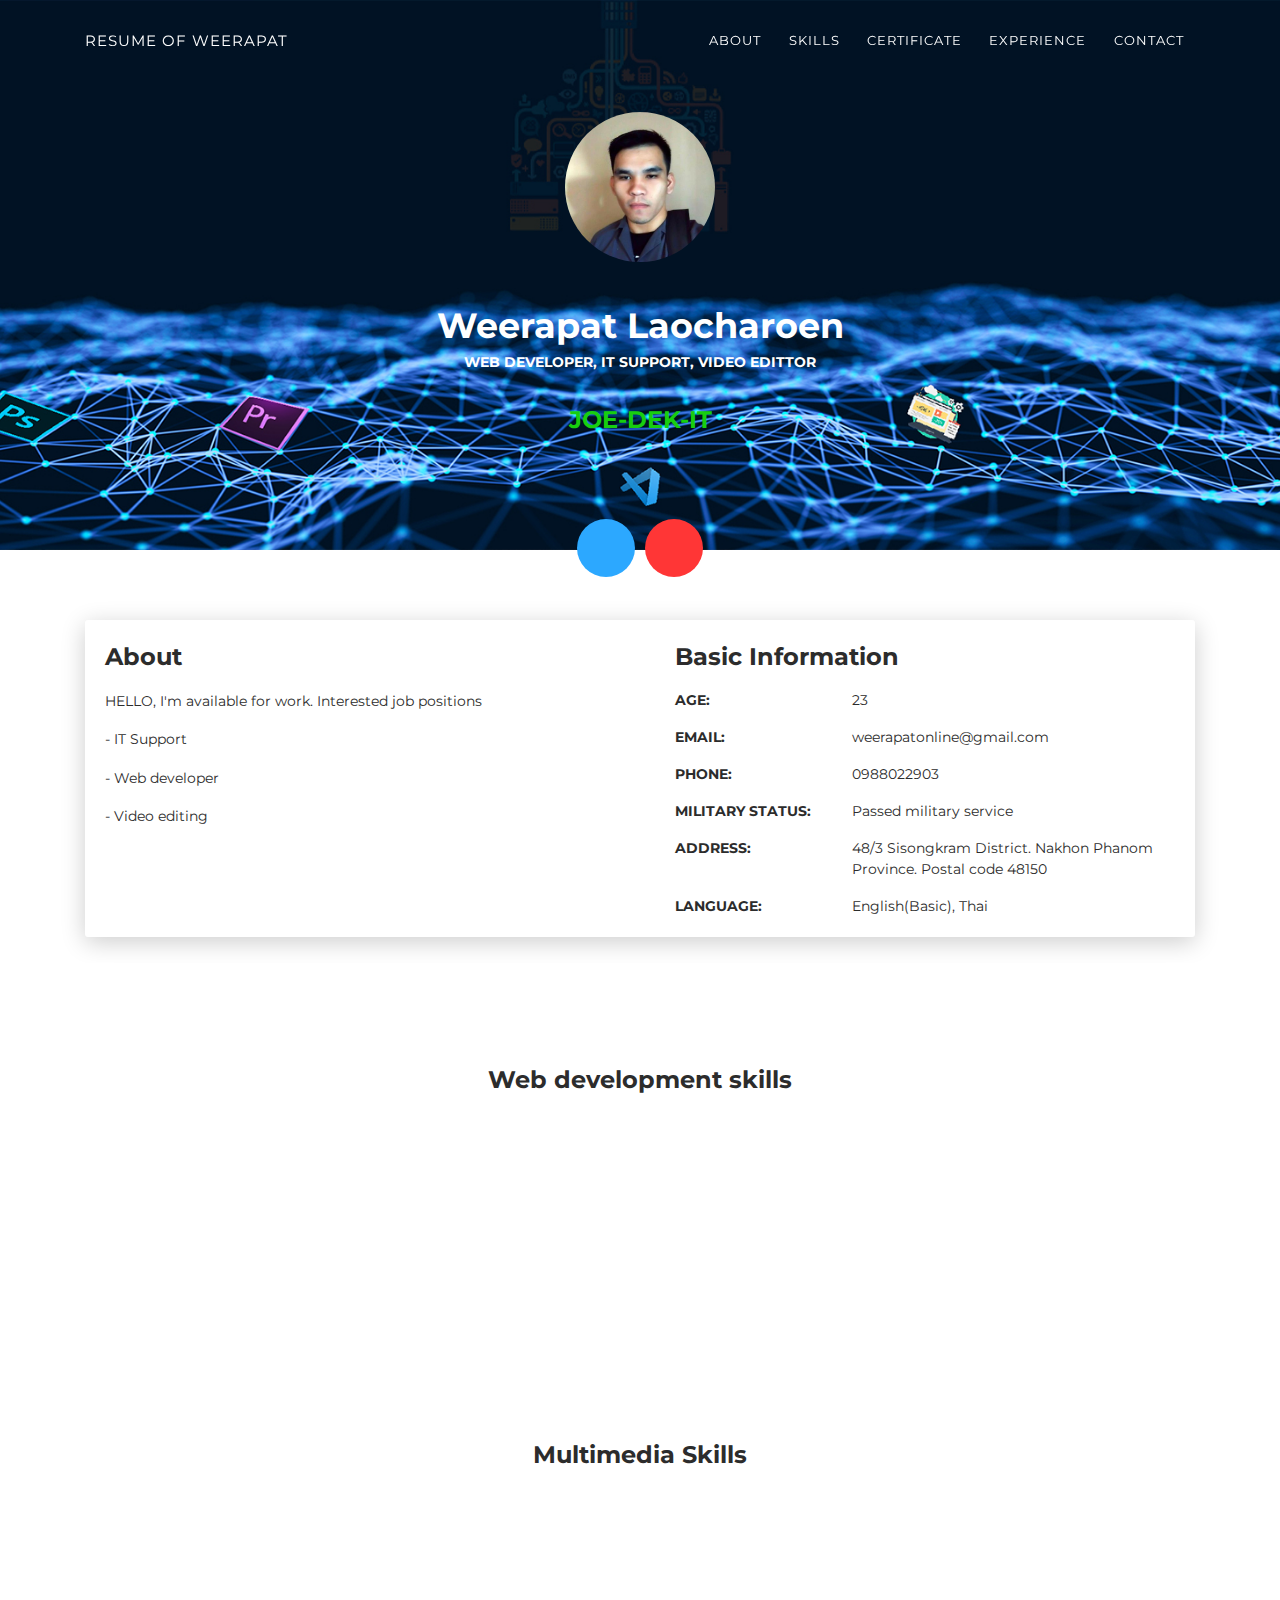
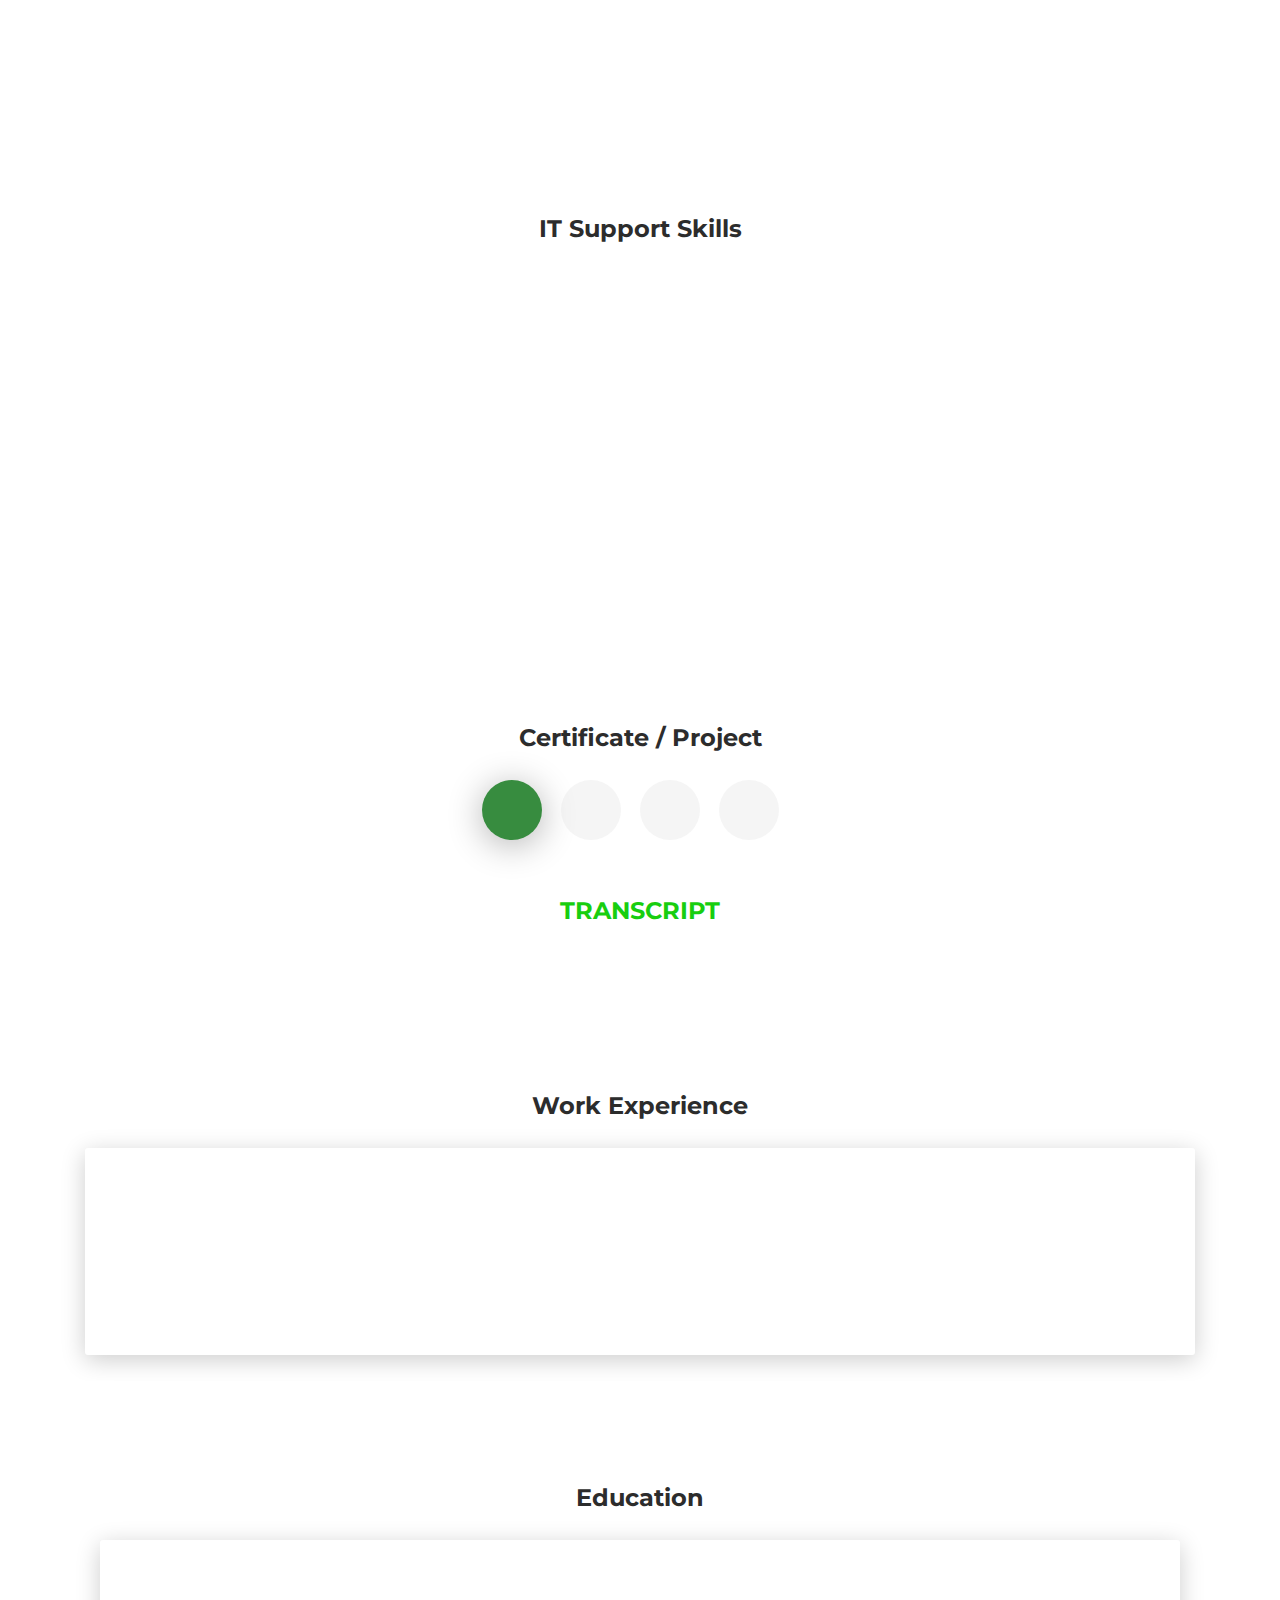
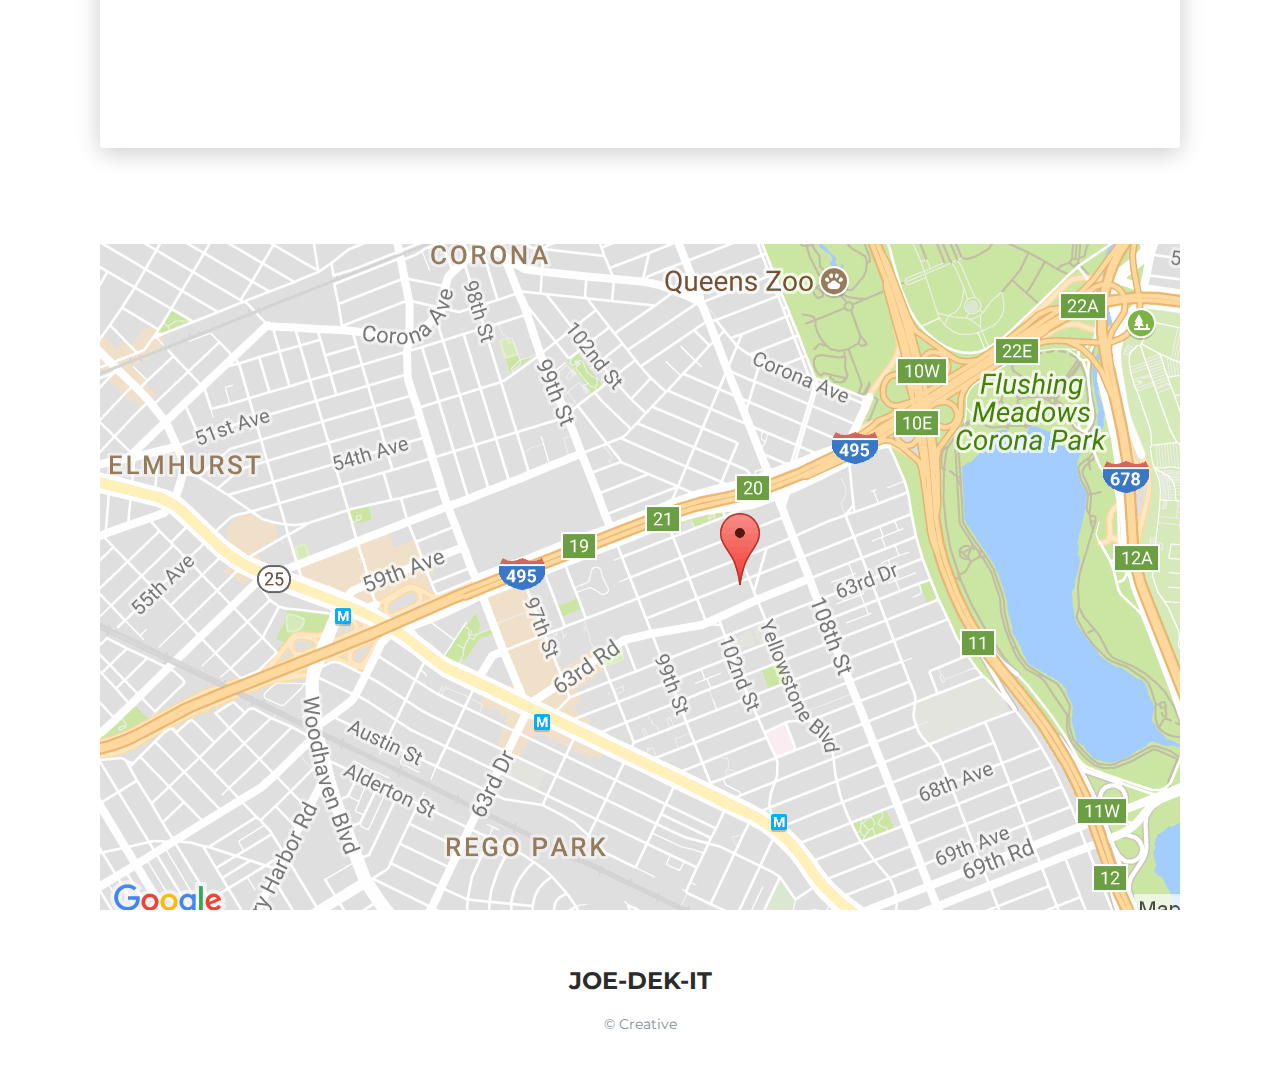
==== index.html @ b8220168 "initial commit1" ====
<!DOCTYPE html>
<html lang="en-US">
  <head>
    <meta charset="UTF-8">
    <meta http-equiv="X-UA-Compatible" content="IE=edge">
    <meta name="viewport" content="width=device-width, initial-scale=1">
   
    
    <title>Resume Dek-IT</title>

    <link href="https://fonts.googleapis.com/css?family=Montserrat:400,700,200" rel="stylesheet">
    <link href="https://maxcdn.bootstrapcdn.com/font-awesome/latest/css/font-awesome.min.css" rel="stylesheet">
    <link href="css/aos.css" rel="stylesheet">
    <link href="css/bootstrap.min.css" rel="stylesheet">
    <link href="styles/main.css" rel="stylesheet">
  </head>
  <body id="top">
    <header>
      <div class="profile-page sidebar-collapse">
        <nav class="navbar navbar-expand-lg fixed-top navbar-transparent bg-primary" color-on-scroll="400">
          <div class="container">
            <div class="navbar-translate"><a class="navbar-brand" href="#" rel="tooltip">Resume of Weerapat</a>
              <button class="navbar-toggler navbar-toggler" type="button" data-toggle="collapse" data-target="#navigation" aria-controls="navigation" aria-expanded="false" aria-label="Toggle navigation"><span class="navbar-toggler-bar bar1"></span><span class="navbar-toggler-bar bar2"></span><span class="navbar-toggler-bar bar3"></span></button>
            </div>
            <div class="collapse navbar-collapse justify-content-end" id="navigation">
              <ul class="navbar-nav">
                <li class="nav-item"><a class="nav-link smooth-scroll" href="#about">About</a></li>
                <li class="nav-item"><a class="nav-link smooth-scroll" href="#skill">Skills</a></li>
                <li class="nav-item"><a class="nav-link smooth-scroll" href="#Certificate">Certificate</a></li>
                <li class="nav-item"><a class="nav-link smooth-scroll" href="#experience">Experience</a></li>
                <li class="nav-item"><a class="nav-link smooth-scroll" href="#contact">Contact</a></li>
              </ul>
            </div>
          </div>
        </nav>
      </div>
    </header>
    <div class="page-content">
      <div>
<div class="profile-page">
  <div class="wrapper">
    <div class="page-header page-header-small" filter-color="green">
      <div class="page-header-image" data-parallax="true" style="background-image: url('images/cc-bg-1.jpg');"></div>
      <div class="container">
        <div class="content-center">
          <div class="cc-profile-image"><a href="#"><img src="images/JOE.jpg" alt="Image"/></a></div>
          <div class="h2 title">Weerapat Laocharoen</div>
          <p class="category text-white">Web Developer, IT support,  Video Edittor</p>
          <div class="category text-success h4 title">JOE-DEK-IT</div>
        </div>
      </div>
      <div class="section">
        <div class="container">
          <div class="button-container"><a class="btn btn-info btn-round btn-lg btn-icon" href="https://web.facebook.com/WLJDIT/" rel="tooltip" title="Follow me on Facebook"><i class="fa fa-facebook"></i></a>&nbsp&nbsp<a class="btn btn-danger btn-round btn-lg btn-icon" href="https://github.com/JOE-DEK-IT" rel="tooltip" title="Follow me on Github"><i class="fa fa-github"></i></a></i></a></div>
        </div>
      </div>
    </div>
  </div>
</div>
<div class="section" id="about">
  <div class="container">
    <div class="card" data-aos="zoom-out-up" data-aos-offset="10">
      <div class="row">
        <div class="col-lg-6 col-md-12">
          <div class="card-body">
            <div class="h4 mt-0 title">About</div>
            <p>HELLO,
              I'm available for work.  Interested job positions</p>
               <p>- IT Support</p>
               <p>- Web developer</p>
               <p>- Video editing </p>
          </div>
        </div>
        <div class="col-lg-6 col-md-12">
          <div class="card-body">
            <div class="h4 mt-0 title">Basic Information</div>
            <div class="row">
              <div class="col-sm-4"><strong class="text-uppercase">Age:</strong></div>
              <div class="col-sm-8">23</div>
            </div>
            <div class="row mt-3">
              <div class="col-sm-4"><strong class="text-uppercase">Email:</strong></div>
              <div class="col-sm-8">weerapatonline@gmail.com</div>
            </div>
            <div class="row mt-3">
              <div class="col-sm-4"><strong class="text-uppercase">Phone:</strong></div>
              <div class="col-sm-8">0988022903</div>
            </div>
            <div class="row mt-3">
              <div class="col-sm-4"><strong class="text-uppercase">Military status:</strong></div>
              <div class="col-sm-8">Passed military service</div>
            </div>
            <div class="row mt-3">
              <div class="col-sm-4"><strong class="text-uppercase">Address:</strong></div>
              <div class="col-sm-8">48/3 Sisongkram District. Nakhon Phanom Province. Postal code 48150 </div>
            </div>
            <div class="row mt-3">
              <div class="col-sm-4"><strong class="text-uppercase">Language:</strong></div>
              <div class="col-sm-8">English(Basic), Thai</div>
            </div>
          </div>
        </div>
      </div>
    </div>
  </div>
</div>
<div class="section" id="skill">
  <div class="container">
    <div class="h4 text-center mb-4 title">Web development skills</div>
    <div class="card" data-aos="flip-left" data-aos-anchor-placement="top-bottom">
      <div class="card-body">
        <div class="row">
          <div class="col-md-6">
            <div class="progress-container progress-primary "><i class="fa fa-html5 fa-1x" aria-hidden="true"></i>&nbsp;<span class="progress-container">HTML</span>
              <div class="progress">
                <div class="progress-bar progress-primary" data-aos="progress-full" data-aos-offset="10" data-aos-duration="2000" role="progressbar" aria-valuenow="50" aria-valuemin="0" aria-valuemax="100" style="width: 50%;"></div><span class="progress-value">50%</span>
              </div>
            </div>
          </div>
          <div class="col-md-6">
            <div class="progress-container progress-primary"><i class="fa fa-css3 fa-1x" aria-hidden="true">&nbsp</i><span class="progress-container">CSS</span>
              <div class="progress">
                <div class="progress-bar progress-bar-primary" data-aos="progress-full" data-aos-offset="10" data-aos-duration="2000" role="progressbar" aria-valuenow="60" aria-valuemin="0" aria-valuemax="100" style="width: 60%;"></div><span class="progress-value">60%</span>
              </div>
            </div>
          </div>
        </div>
        <div class="row">
          <div class="col-md-6">
            <div class="progress-container progress-primary"><i class="fa fa-file-code-o" aria-hidden="true">&nbsp</i><span class="progress-container">JavaScript</span>
              <div class="progress">
                <div class="progress-bar progress-bar-primary" data-aos="progress-full" data-aos-offset="10" data-aos-duration="2000" role="progressbar" aria-valuenow="60" aria-valuemin="0" aria-valuemax="100" style="width: 40%;"></div><span class="progress-value">40%</span>
              </div>
            </div>
          </div>
          <div class="col-md-6">
            <div class="progress-container progress-primary"><i class="fa fa-file-code-o" aria-hidden="true">&nbsp</i><span class="progress-container">Bootstrap</span>
              <div class="progress">
                <div class="progress-bar progress-bar-primary" data-aos="progress-full" data-aos-offset="10" data-aos-duration="2000" role="progressbar" aria-valuenow="60" aria-valuemin="0" aria-valuemax="100" style="width: 55%;"></div><span class="progress-value">55%</span>
              </div>
            </div>
          </div>
        </div>
</div>
    </div>
  </div>
<div class="section" id="skill">
  <div class="container">
    <div class="h4 text-center mb-4 title">Multimedia Skills</div>
    <div class="card" data-aos="flip-left" data-aos-anchor-placement="top-bottom">
      <div class="card-body">
        <div class="row">
          <div class="col-md-6">
            <div class="progress-container progress-neutral"><i class="fa fa-youtube-play" aria-hidden="true">&nbsp</i><span class="progress-container">Premiere pro</span>
              <div class="progress">
                <div class="progress-bar progress-bar-primary" data-aos="progress-full" data-aos-offset="10" data-aos-duration="2000" role="progressbar" aria-valuenow="60" aria-valuemin="0" aria-valuemax="100" style="width: 70%;"></div><span class="progress-value">70%</span>
              </div>
            </div>
          </div>
            <div class="col-md-6">
              <div class="progress-container progress-neutral"><i class="fa fa-picture-o" aria-hidden="true">&nbsp</i><span class="progress-container">Photoshop</span>
                <div class="progress">
                  <div class="progress-bar progress-bar-primary" data-aos="progress-full" data-aos-offset="10" data-aos-duration="2000" role="progressbar" aria-valuenow="60" aria-valuemin="0" aria-valuemax="100" style="width: 75%;"></div><span class="progress-value">75%</span>
                </div>
              </div>
            </div>
        </div>
        <div class="row">
          <div class="col-md-6">
            <div class="progress-container progress-neutral"><i class="fa fa-home" aria-hidden="true">&nbsp</i><span class="progress-container">sketchup</span>
              <div class="progress">
                <div class="progress-bar progress-bar-primary" data-aos="progress-full" data-aos-offset="10" data-aos-duration="2000" role="progressbar" aria-valuenow="60" aria-valuemin="0" aria-valuemax="100" style="width: 50%;"></div><span class="progress-value">50%</span>
              </div>
            </div>
          </div>
      </div>
      </div>
    </div>
    <div class="section" id="skill">
      <div class="container">
        <div class="h4 text-center mb-4 title">IT Support Skills</div>
        <div class="card" data-aos="flip-left" data-aos-anchor-placement="top-bottom">
          <div class="card-body text-lg-center">
            <div class="row">
                <div class="card-body">
                  <div class="h4 mt-0 title">Software</div>
                  <p></p>
                     <p>- Can install Windows operating system and other programs.</p>
                     <p>- Check and fix any defects caused by software.</p>
                     <p>- Maintain internet and security systems </p>
                     <p>- Keep your computer in good working order at all times.</p>
                     <p>- Maintain computer equipment within the office such as computers, printers, and networking.</p>
                </div>
              </div>
            </div>
        </div>
      </div>
    </div>
  </div>
       
<div class="section" id="Certificate">
  <div class="container">
    <div class="row">
      <div class="col-md-6 ml-auto mr-auto">
        <div class="h4 text-center mb-4 title">Certificate / Project</div>
        <div class="nav-align-center">
          <ul class="nav nav-pills nav-pills-primary" role="tablist">
            <li class="nav-item"><a class="nav-link active" data-toggle="tab" href="#TRANSCRIPT" role="tablist"><i class="fa fa-graduation-cap" aria-hidden="true"></i></a></li>
            <li class="nav-item"><a class="nav-link" data-toggle="tab" href="#INTERNSHIP" role="tablist"><i class="fa fa-users" aria-hidden="true"></i></a></li>
            <li class="nav-item"><a class="nav-link" data-toggle="tab" href="#TRAINING" role="tablist"><i class="fa fa-check-square-o" aria-hidden="true"></i></a></li>
            <li class="nav-item"><a class="nav-link" data-toggle="tab" href="#Sketchup" role="tablist"><i class="fa fa-home" aria-hidden="true"></i></a></li>
          
          
          </ul>
        </div>
      </div>
    </div>
    <div class="tab-content gallery mt-5">
      <div class="tab-pane active" id="TRANSCRIPT">
        <div class="ml-auto mr-auto">
          <div class="h4 text-center mb-4 title category text-success">Transcript</div>
          <div class="row">
            <div class="col-md-6">
              <div class="cc-porfolio-image img-raised" data-aos="fade-up" data-aos-anchor-placement="top-bottom"><a href="#TRANSCRIPT">
                  <figure class="cc-effect"><img src="images/img001.jpg" alt="Image"/>
                    
                  </figure></a></div>
              <div class="cc-porfolio-image img-raised" data-aos="fade-up" data-aos-anchor-placement="top-bottom"><a href="#TRANSCRIPT">

                  </figure></a></div>
            </div>
            <div class="col-md-6">
              <div class="cc-porfolio-image img-raised" data-aos="fade-up" data-aos-anchor-placement="top-bottom"><a href="#TRANSCRIPT">
                  </figure></a></div>
              <div class="cc-porfolio-image img-raised" data-aos="fade-up" data-aos-anchor-placement="top-bottom"><a href="#TRANSCRIPT">
                <figure class="cc-effect"><img src="images/img002.jpg" alt="Image"/>    
              </figure></a></div>
            </div>
          </div>
        </div>
      </div>
      <div class="tab-pane" id="INTERNSHIP" role="tabpanel">
        <div class="ml-auto mr-auto">
          <div class="h4 text-center mb-4 title category text-warning">Internship certificate</div>
          <div class="row">
            <div class="col-md-12">
              <div class="cc-porfolio-image img-raised" data-aos="fade-up" data-aos-anchor-placement="top-bottom"><a href="#INTERNSHIP">
                  <figure class="cc-effect"><img src="images/img003.jpg" alt="Image"/>
                    
                  </figure></a></div>
              <div class="cc-porfolio-image img-raised" data-aos="fade-up" data-aos-anchor-placement="top-bottom"><a href="#INTERNSHIP">
                 
                  </figure></a></div>
            </div>
            <div class="col-md-12">
              <div class="cc-porfolio-image img-raised" data-aos="fade-up" data-aos-anchor-placement="top-bottom"><a href="#INTERNSHIP">
                  
                  </figure></a></div>
              <div class="cc-porfolio-image img-raised" data-aos="fade-up" data-aos-anchor-placement="top-bottom"><a href="#INTERNSHIP">
                 
                  </figure></a></div>
            </div>
          </div>
        </div>
      </div>
      <div class="tab-pane" id="TRAINING" role="tabpanel">
        <div class="ml-auto mr-auto">
          <div class="h4 text-center mb-4 title category text-info">Training certificate</div>
          <div class="row">
            <div class="col-md-6">
              <div class="cc-porfolio-image align-items-lg-center" data-aos="fade-up" data-aos-anchor-placement="top-bottom"><a href="#TRAINING">
                  <figure class="cc-effect "><img src="images/1710NA4464.jpg" alt="Image"/>
                    
                  </figure></a></div>
              <div class="cc-porfolio-image img-raised" data-aos="fade-up" data-aos-anchor-placement="top-bottom"><a href="#TRAINING">
                  
                  </figure></a></div>
            </div>
            <div class="col-md-6">
              <div class="cc-porfolio-image img-raised" data-aos="fade-up" data-aos-anchor-placement="top-bottom"><a href="#TRAINING">
                <figure class="cc-effect"><img src="images/cerit.png" alt="Image"/>
                  </figure></a></div>
              <div class="cc-porfolio-image img-raised" data-aos="fade-up" data-aos-anchor-placement="top-bottom"><a href="#TRAINING">
                  
                  </figure></a></div>
            </div>
          </div>
        </div>
      </div>
      <div class="tab-pane" id="Sketchup" role="tabpanel">
        <div class="ml-auto mr-auto">
          <div class="h4 text-center mb-4 title category text-danger">Sketchup</div>
          <div class="row">
            <div class="col-md-12">
              <div class="" data-aos="fade-up" data-aos-anchor-placement="top-bottom"><a href="#Sketchup">
                <div style="width:100%;height:0px;position:relative;padding-bottom:56.250%;"><iframe src="https://streamable.com/e/mhacdy?autoplay=1" frameborder="0" width="100%" height="100%" allowfullscreen style="width:100%;height:100%;position:absolute;left:0px;top:0px;overflow:hidden;"></iframe></div>
              
                <div class="cc-porfolio-image img-raised" data-aos="fade-up" data-aos-anchor-placement="top-bottom"><a href="#Sketchup">
                 
                  </figure></a></div>
            </div>
            <div class="col-md-8">
              <div class="cc-porfolio-image img-raised" data-aos="fade-up" data-aos-anchor-placement="top-bottom"><a href="#Sketchup">
                  
                  </figure></a></div>
              <div class="cc-porfolio-image img-raised" data-aos="fade-up" data-aos-anchor-placement="top-bottom"><a href="#Sketchup">
                 
                  </figure></a></div>
            </div>
          </div>
        </div>
      </div>
    </div>
  </div>
</div>

<div class="section" id="experience">
  <div class="container cc-experience">
    <div class="h4 text-center mb-4 title">Work Experience</div>
    <div class="card">
      <div class="row">
        <div class="col-md-3 bg-primary" data-aos="fade-right" data-aos-offset="50" data-aos-duration="500">
          <div class="card-body cc-experience-header">
            <p>January - April 2019</p>
            <div class="h5"> IT Support</div>
          </div>
        </div>
        <div class="col-md-9" data-aos="fade-left" data-aos-offset="50" data-aos-duration="500">
          <div class="card-body">
            <div class="h5">Internship at Sawang Daen Din Hospital</div>
            <div class="h6">Responsibility</div>&nbsp
            <p>- Take care of the computer All hardware equipment in hospital.</p>
            <p>- Solve various problems including Software, Hardware, Network</p>
          </div>
        </div>
      </div>
    </div>
<div class="section">
  <div class="container cc-education">
    <div class="h4 text-center mb-4 title">Education</div>
    <div class="card">
      <div class="row">
        <div class="col-md-3 bg-primary" data-aos="fade-right" data-aos-offset="50" data-aos-duration="500">
          <div class="card-body cc-education-header">
            <p>2015 - 2019</p>
            <div class="h5">Bachelor's Degree</div>
          </div>
        </div>
        <div class="col-md-9" data-aos="fade-left" data-aos-offset="50" data-aos-duration="500">
          <div class="card-body">
            <div class="h5">Graduated from Sakon Nakhon Rajabhat University</div>
          <div>
            &nbsp
          </div>
            <p class="category">Faculty: Science and Technology</p>
            <p class="category">Major: Information Technology</p>
            <p class="category">GPA: 3.39</p>
          
          </div>
        </div>
      </div>
    </div>

<div class="section" id="contact">
  <div class="cc-contact-information" style="background-image: url('images/staticmap.png');">
    <div class="container">
      <div class="cc-contact">
        <div class="row">
          <div class="col-md-9">
            <div class="card mb-0" data-aos="zoom-in">
              <div class="h4 text-center title">Contact Me</div>
              <div class="row">
                <div class="col-md-6">
                  <div class="card-body">
                    <form action="https://formspree.io/your@email.com" method="POST">
                      <div class="p pb-3"><strong>Feel free to contact me </strong></div>
                      <div class="row mb-3">
                        <div class="col">
                          <div class="input-group"><span class="input-group-addon"><i class="fa fa-user-circle"></i></span>
                            <input class="form-control" type="text" name="name" placeholder="Name" required="required"/>
                          </div>
                        </div>
                      </div>
                      <div class="row mb-3">
                        <div class="col">
                          <div class="input-group"><span class="input-group-addon"><i class="fa fa-file-text"></i></span>
                            <input class="form-control" type="text" name="Subject" placeholder="Subject" required="required"/>
                          </div>
                        </div>
                      </div>
                      <div class="row mb-3">
                        <div class="col">
                          <div class="input-group"><span class="input-group-addon"><i class="fa fa-envelope"></i></span>
                            <input class="form-control" type="email" name="_replyto" placeholder="E-mail" required="required"/>
                          </div>
                        </div>
                      </div>
                      <div class="row mb-3">
                        <div class="col">
                          <div class="form-group">
                            <textarea class="form-control" name="message" placeholder="Your Message" required="required"></textarea>
                          </div>
                        </div>
                      </div>
                      <div class="row">
                        <div class="col">
                          <button class="btn btn-primary" type="submit">Send</button>
                        </div>
                      </div>
                    </form>
                  </div>
                </div>

              </div>
            </div>
          </div>
        </div>
      </div>
    </div>
  </div>
</div></div>
    </div>
    <footer class="footer">
      
      <div class="h4 title text-center">JOE-DEK-IT</div>
      <div class="text-center text-muted">
        <p>&copy; Creative 
      </div>
    </footer>
    <script src="js/core/jquery.3.2.1.min.js"></script>
    <script src="js/core/popper.min.js"></script>
    <script src="js/core/bootstrap.min.js"></script>
    <script src="js/now-ui-kit.js?v=1.1.0"></script>
    <script src="js/aos.js"></script>
    <script src="scripts/main.js"></script>
  </body>
</html>
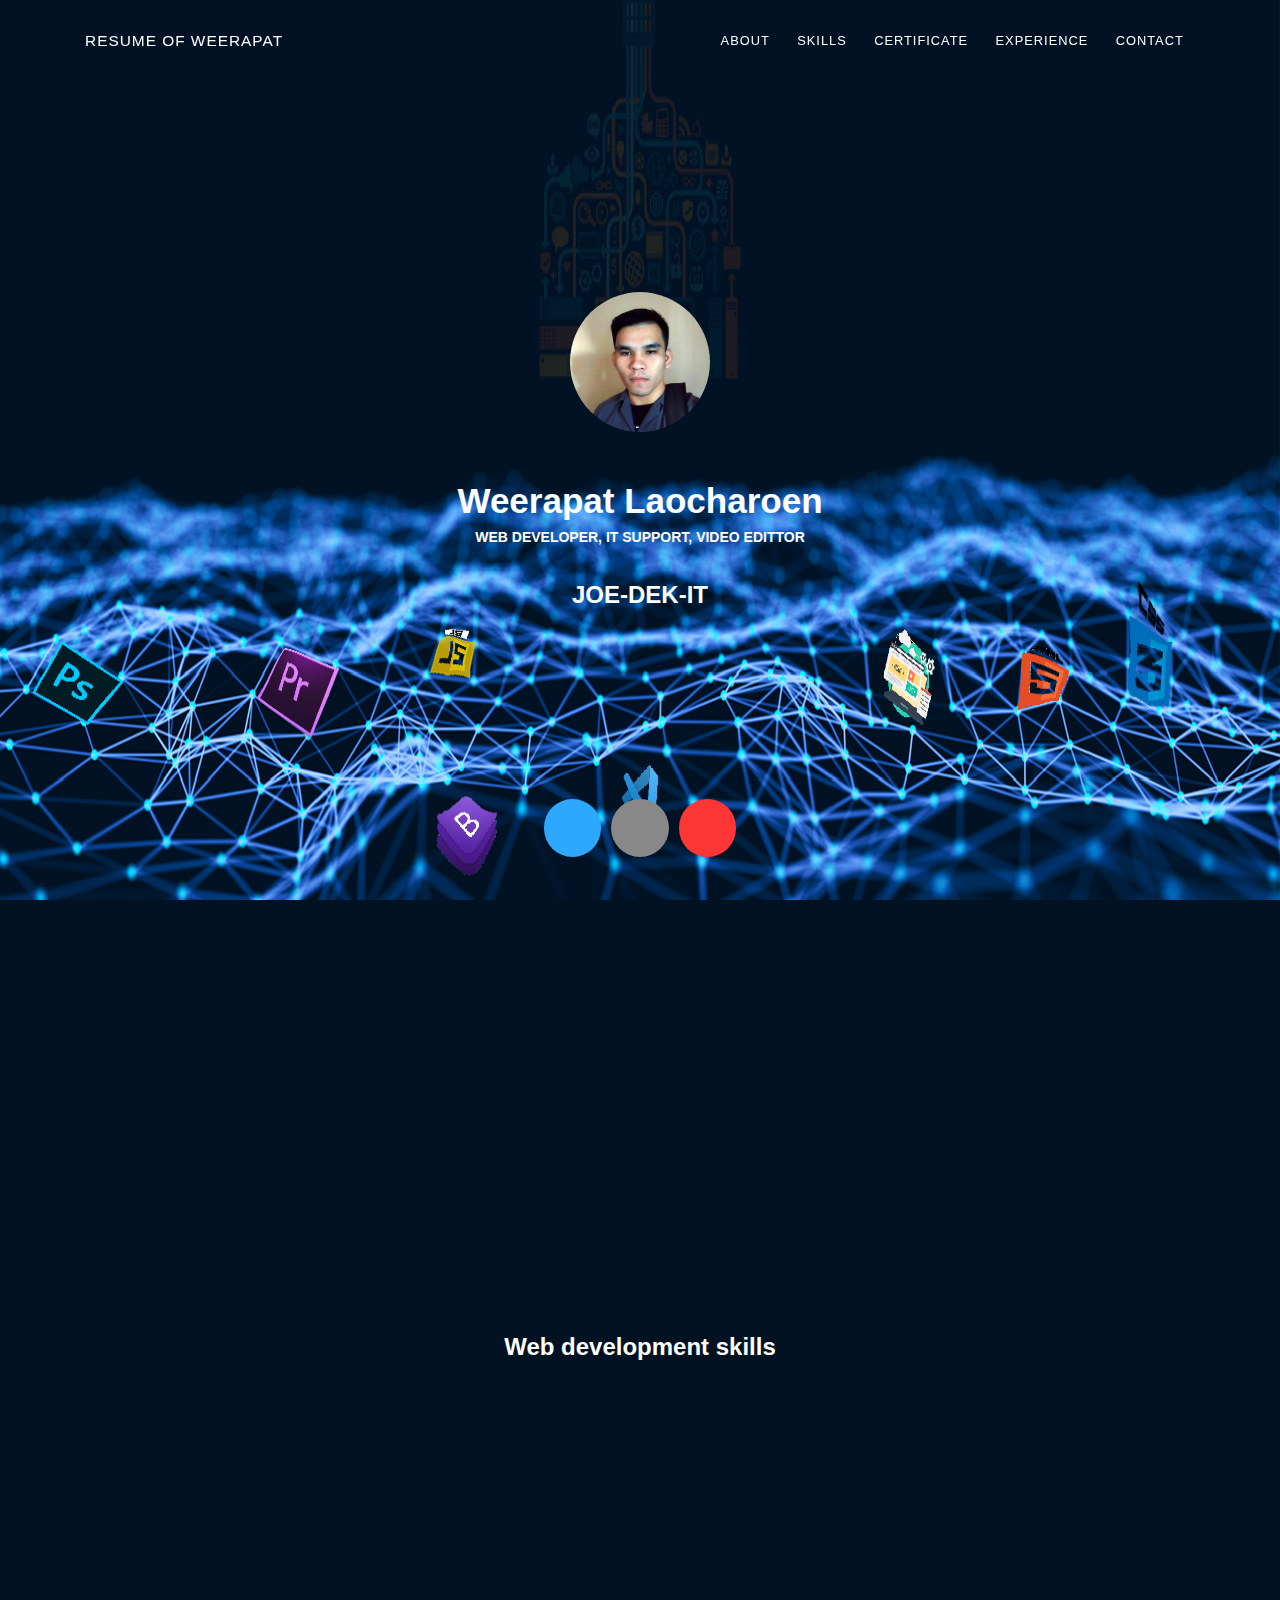
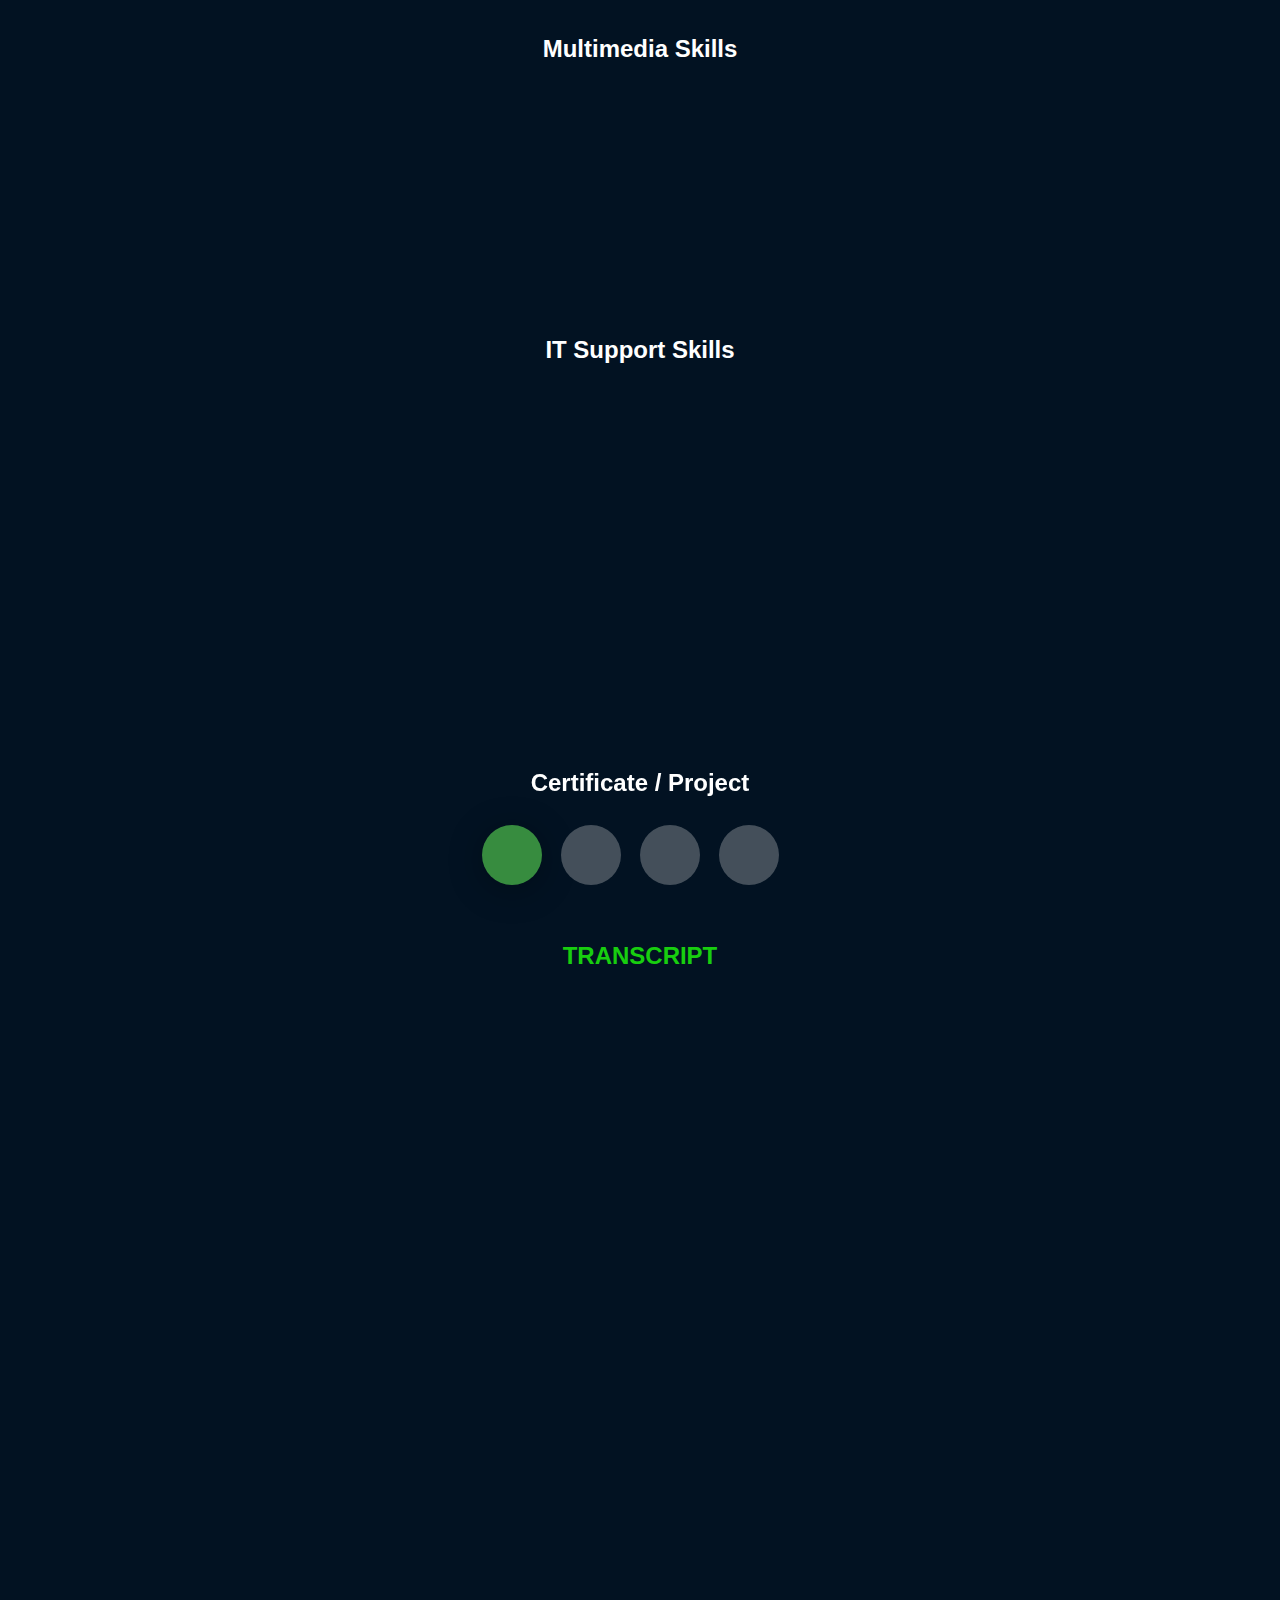
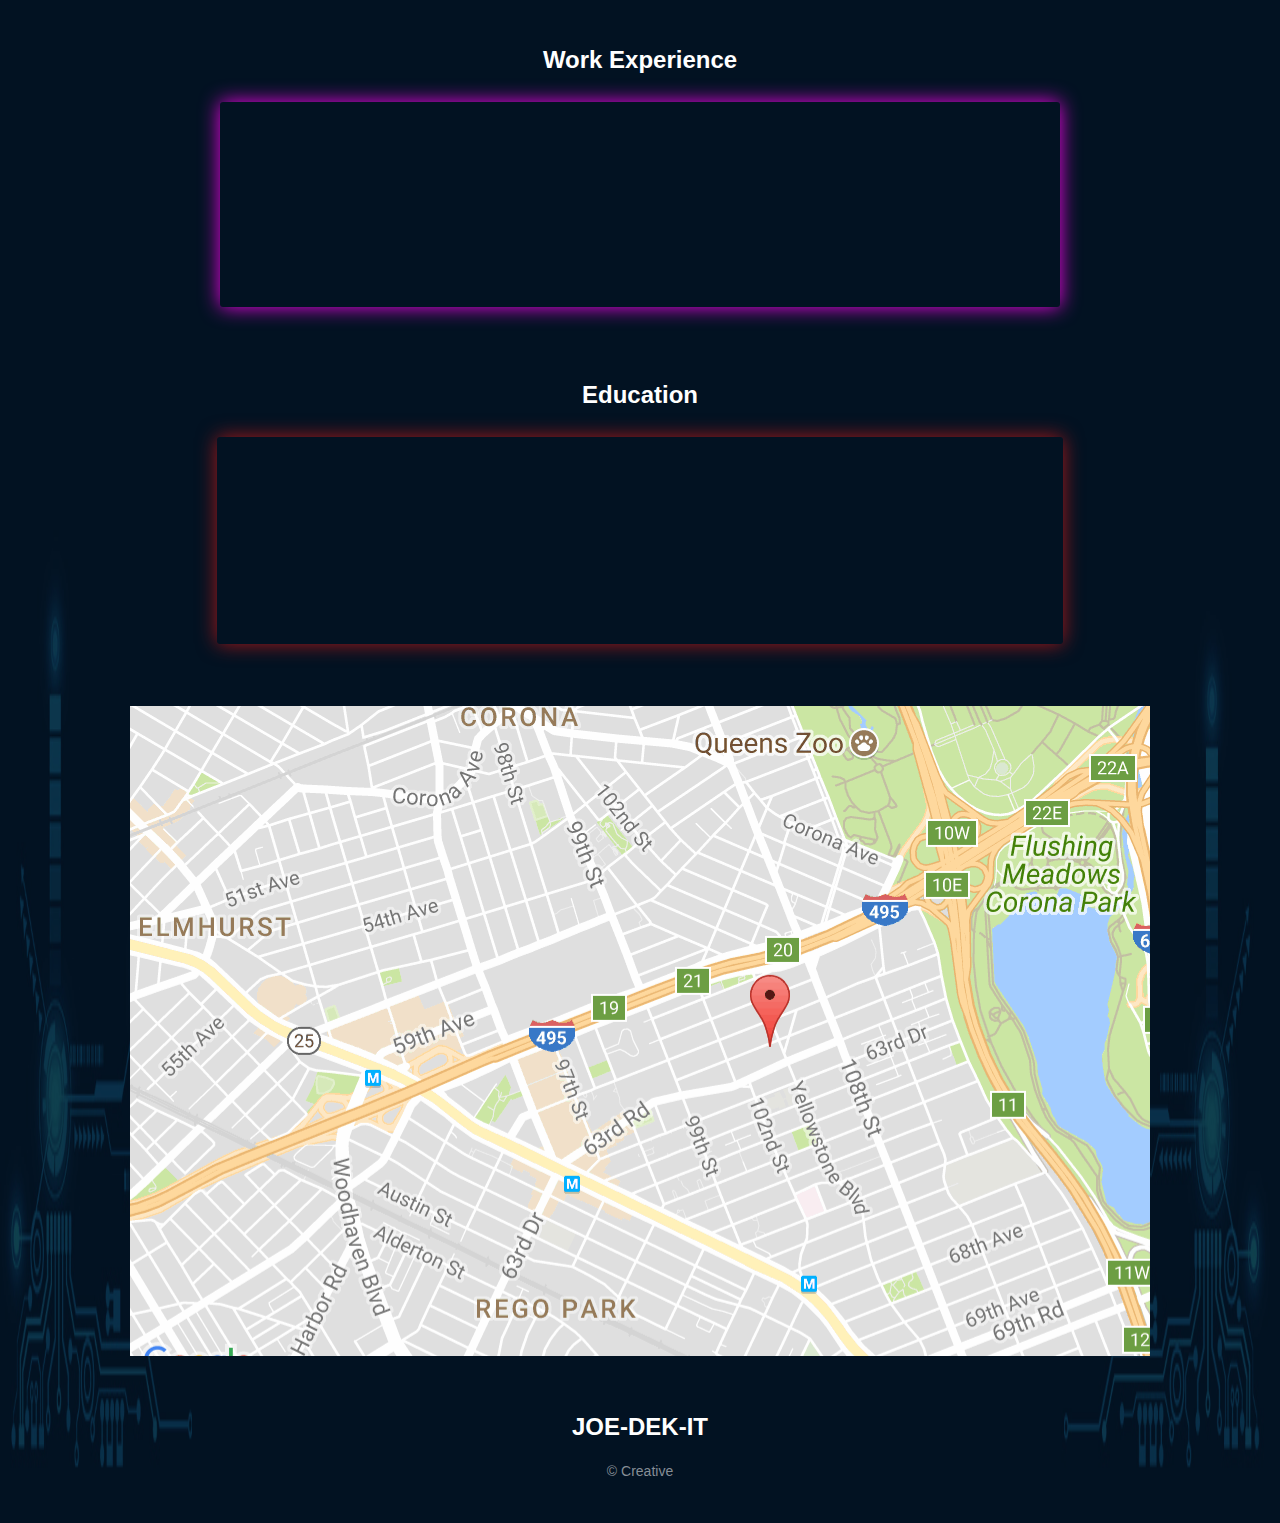
==== commit bcf94fb9: "initial commit43" ====
--- a/index.html
+++ b/index.html
@@ -4,15 +4,102 @@
     <meta charset="UTF-8">
     <meta http-equiv="X-UA-Compatible" content="IE=edge">
     <meta name="viewport" content="width=device-width, initial-scale=1">
-   
-    
+    <link rel="shortcut icon" type="images/x-icon" href="favicon.ico" />
     <title>Resume Dek-IT</title>
-
     <link href="https://fonts.googleapis.com/css?family=Montserrat:400,700,200" rel="stylesheet">
     <link href="https://maxcdn.bootstrapcdn.com/font-awesome/latest/css/font-awesome.min.css" rel="stylesheet">
     <link href="css/aos.css" rel="stylesheet">
     <link href="css/bootstrap.min.css" rel="stylesheet">
     <link href="styles/main.css" rel="stylesheet">
+    <style>
+      body {font-family: Arial, Helvetica, sans-serif;}
+      
+      #myImg {
+        border-radius: 5px;
+        cursor: pointer;
+        transition: 0.3s;
+      }
+      
+      #myImg:hover {opacity: 0.7;}
+      
+      /* The Modal (background) */
+      .modal {
+        display: none; /* Hidden by default */
+        position: fixed; /* Stay in place */
+        z-index: 1; /* Sit on top */
+        padding-top: 100px; /* Location of the box */
+        left: 0;
+        top: 0;
+        width: 100%; /* Full width */
+        height: 100%; /* Full height */
+        overflow: auto; /* Enable scroll if needed */
+        background-color: rgb(0,0,0); /* Fallback color */
+        background-color: rgba(0,0,0,0.9); /* Black w/ opacity */
+      }
+      
+      /* Modal Content (image) */
+      .modal-content {
+        margin: auto;
+        display: block;
+        width: 80%;
+        max-width: 700px;
+      }
+      
+      /* Caption of Modal Image */
+      #caption {
+        margin: auto;
+        display: block;
+        width: 80%;
+        max-width: 700px;
+        text-align: center;
+        color: #ccc;
+        padding: 10px 0;
+        height: 150px;
+      }
+      
+      /* Add Animation */
+      .modal-content, #caption {  
+        -webkit-animation-name: zoom;
+        -webkit-animation-duration: 0.6s;
+        animation-name: zoom;
+        animation-duration: 0.6s;
+      }
+      
+      @-webkit-keyframes zoom {
+        from {-webkit-transform:scale(0)} 
+        to {-webkit-transform:scale(1)}
+      }
+      
+      @keyframes zoom {
+        from {transform:scale(0)} 
+        to {transform:scale(1)}
+      }
+      
+      /* The Close Button */
+      .close {
+        position: absolute;
+        top: 15px;
+        right: 35px;
+        color: #f1f1f1;
+        font-size: 40px;
+        font-weight: bold;
+        transition: 0.3s;
+      }
+      
+      .close:hover,
+      .close:focus {
+        color: #bbb;
+        text-decoration: none;
+        cursor: pointer;
+      }
+      
+      /* 100% Image Width on Smaller Screens */
+      @media only screen and (max-width: 700px){
+        .modal-content {
+          width: 100%;
+        }
+      }
+      </style>
   </head>
   <body id="top">
     <header>
@@ -35,130 +122,138 @@
         </nav>
       </div>
     </header>
-    <div class="page-content">
-      <div>
-<div class="profile-page">
+    <div class="page-content">     
+<div class="profile-page ">
   <div class="wrapper">
-    <div class="page-header page-header-small" filter-color="green">
+    <div class="page-header page-header-image" filter-color="green">
       <div class="page-header-image" data-parallax="true" style="background-image: url('images/cc-bg-1.jpg');"></div>
       <div class="container">
         <div class="content-center">
           <div class="cc-profile-image"><a href="#"><img src="images/JOE.jpg" alt="Image"/></a></div>
           <div class="h2 title">Weerapat Laocharoen</div>
           <p class="category text-white">Web Developer, IT support,  Video Edittor</p>
-          <div class="category text-success h4 title">JOE-DEK-IT</div>
-        </div>
-      </div>
-      <div class="section">
-        <div class="container">
-          <div class="button-container"><a class="btn btn-info btn-round btn-lg btn-icon" href="https://web.facebook.com/WLJDIT/" rel="tooltip" title="Follow me on Facebook"><i class="fa fa-facebook"></i></a>&nbsp&nbsp<a class="btn btn-danger btn-round btn-lg btn-icon" href="https://github.com/JOE-DEK-IT" rel="tooltip" title="Follow me on Github"><i class="fa fa-github"></i></a></i></a></div>
+          <div class=" text-wri h4 title ">JOE-DEK-IT</div>
+        </div>
+      </div>
+      <div class="section ">
+        <div class="container ">
+          <div class="button-container"><a class="btn btn-info btn-round btn-lg btn-icon" href="https://web.facebook.com/WLJDIT/" rel="tooltip" title="Follow me on Facebook"><i class="fa fa-facebook"></i></a>&nbsp&nbsp<a class="btn btn-dark btn-round btn-lg btn-icon" href="https://github.com/JOE-DEK-IT" rel="tooltip" title="Follow me on Github"><i class="fa fa-github"></i></a>&nbsp;&nbsp;<a class="btn btn-danger btn-round btn-lg btn-icon" href="#" rel="tooltip" title="Follow me on youtube"><i class="fa fa-youtube-square"></i></a></i></a></div>
         </div>
       </div>
     </div>
   </div>
 </div>
+</div>
+
 <div class="section" id="about">
+  <div class="full-page-background top center no-repeat " style="background-image: url('images/bg1.jpg');">
   <div class="container">
-    <div class="card" data-aos="zoom-out-up" data-aos-offset="10">
+    &nbsp;
+    
+    <div class="card bg-card " data-aos="zoom-out-up" data-aos-offset="10">
       <div class="row">
+        <div class="col-lg-6 col-md-12 ">
+          <div class="card-body">
+            <div class="h4 mt-0 title text text-wri">About</div>
+            <p class=" text-wri"style="font-size:17px">HELLO,I'm available for work.  Interested job positions</p>
+               <p class=" text-wri"style="font-size:17px">- IT Support</p>
+               <p class=" text-wri"style="font-size:17px">- Web developer</p>
+               <p class=" text-wri"style="font-size:17px">- Video editing </p>
+          </div>
+        </div>
         <div class="col-lg-6 col-md-12">
           <div class="card-body">
-            <div class="h4 mt-0 title">About</div>
-            <p>HELLO,
-              I'm available for work.  Interested job positions</p>
-               <p>- IT Support</p>
-               <p>- Web developer</p>
-               <p>- Video editing </p>
-          </div>
-        </div>
-        <div class="col-lg-6 col-md-12">
-          <div class="card-body">
-            <div class="h4 mt-0 title">Basic Information</div>
+            <div class="h4 mt-0 title text-wri">Basic Information</div>
             <div class="row">
-              <div class="col-sm-4"><strong class="text-uppercase">Age:</strong></div>
-              <div class="col-sm-8">23</div>
+              <div class="col-sm-4 text-wri"><strong class="text-uppercase">Age:</strong></div>
+              <div class="col-sm-8 text-wri">23</div>
             </div>
             <div class="row mt-3">
-              <div class="col-sm-4"><strong class="text-uppercase">Email:</strong></div>
-              <div class="col-sm-8">weerapatonline@gmail.com</div>
+              <div class="col-sm-4 text-wri"><strong class="text-uppercase">Email:</strong></div>
+              <div class="col-sm-8 text-wri">weerapatonline@gmail.com</div>
             </div>
             <div class="row mt-3">
-              <div class="col-sm-4"><strong class="text-uppercase">Phone:</strong></div>
-              <div class="col-sm-8">0988022903</div>
+              <div class="col-sm-4 text-wri"><strong class="text-uppercase">Phone:</strong></div>
+              <div class="col-sm-8 text-wri">0988022903</div>
             </div>
             <div class="row mt-3">
-              <div class="col-sm-4"><strong class="text-uppercase">Military status:</strong></div>
-              <div class="col-sm-8">Passed military service</div>
+              <div class="col-sm-4 text-wri"><strong class="text-uppercase">Military status:</strong></div>
+              <div class="col-sm-8 text-wri">Passed military service</div>
             </div>
             <div class="row mt-3">
-              <div class="col-sm-4"><strong class="text-uppercase">Address:</strong></div>
-              <div class="col-sm-8">48/3 Sisongkram District. Nakhon Phanom Province. Postal code 48150 </div>
+              <div class="col-sm-4 text-wri"><strong class="text-uppercase">Address:</strong></div>
+              <div class="col-sm-8 text-wri">48/3 Sisongkram District. Nakhon Phanom Province. Postal code 48150 </div>
             </div>
             <div class="row mt-3">
-              <div class="col-sm-4"><strong class="text-uppercase">Language:</strong></div>
-              <div class="col-sm-8">English(Basic), Thai</div>
-            </div>
-          </div>
-        </div>
-      </div>
+              <div class="col-sm-4 text-wri"><strong class="text-uppercase">Language:</strong></div>
+              <div class="col-sm-8 text-wri">English(Basic), Thai</div>
+            </div>
+          </div>
+        </div>
+      </div>
+      </div>&nbsp;
+      &nbsp;
+    
+
+<div class="" id="skill">
+  <div class="container">
+    <div class="h4 text-center text-wri mb-4 title">Web development skills</div>
+    <div class="card1 " data-aos="flip-left" data-aos-anchor-placement="top-bottom">
+      <div class="card-body ">
+        <div class="row ">
+          <div class="col-md-6">
+            <div class="progress-container text-wri progress-primary "><i class="fa fa-html5 fa-1x" aria-hidden="true"></i>&nbsp;<span class="progress-container">HTML</span>
+              <div class="progress">
+                <div class="progress-bar progress-primary " data-aos="progress-full" data-aos-offset="10" data-aos-duration="2000" role="progressbar" aria-valuenow="50" aria-valuemin="0" aria-valuemax="100" style="width: 50%;"></div><span class="progress-value ">50%</span>
+              </div>
+            </div>
+          </div>
+          <div class="col-md-6">
+            <div class="progress-container text-wri progress-primary"><i class="fa fa-css3 fa-1x" aria-hidden="true">&nbsp</i><span class="progress-container">CSS</span>
+              <div class="progress">
+                <div class="progress-bar progress-bar-primary" data-aos="progress-full" data-aos-offset="10" data-aos-duration="2000" role="progressbar" aria-valuenow="60" aria-valuemin="0" aria-valuemax="100" style="width: 60%;"></div><span class="progress-value">60%</span>
+              </div>
+            </div>
+          </div>
+        </div>
+        <div class="row">
+          <div class="col-md-6">
+            <div class="progress-container text-wri progress-primary"><i class="fa fa-file-code-o" aria-hidden="true">&nbsp</i><span class="progress-container">JavaScript</span>
+              <div class="progress">
+                <div class="progress-bar progress-bar-primary" data-aos="progress-full" data-aos-offset="10" data-aos-duration="2000" role="progressbar" aria-valuenow="60" aria-valuemin="0" aria-valuemax="100" style="width: 40%;"></div><span class="progress-value">40%</span>
+              </div>
+            </div>
+          </div>
+          <div class="col-md-6">
+            <div class="progress-container text-wri progress-primary"><i class="fa fa-file-code-o" aria-hidden="true">&nbsp</i><span class="progress-container">Bootstrap</span>
+              <div class="progress">
+                <div class="progress-bar progress-bar-primary" data-aos="progress-full" data-aos-offset="10" data-aos-duration="2000" role="progressbar" aria-valuenow="60" aria-valuemin="0" aria-valuemax="100" style="width: 55%;"></div><span class="progress-value">55%</span>
+              </div>
+            </div>
+          </div>
+        </div>
     </div>
   </div>
-</div>
-<div class="section" id="skill">
+  
+ 
+ 
+
+<div class="" id="skill">
+  &nbsp;
   <div class="container">
-    <div class="h4 text-center mb-4 title">Web development skills</div>
-    <div class="card" data-aos="flip-left" data-aos-anchor-placement="top-bottom">
+    <div class="h4 text-center text-wri  mb-4 title ">Multimedia Skills</div>
+    <div class="card2" data-aos="flip-left" data-aos-anchor-placement="top-bottom">
       <div class="card-body">
         <div class="row">
           <div class="col-md-6">
-            <div class="progress-container progress-primary "><i class="fa fa-html5 fa-1x" aria-hidden="true"></i>&nbsp;<span class="progress-container">HTML</span>
-              <div class="progress">
-                <div class="progress-bar progress-primary" data-aos="progress-full" data-aos-offset="10" data-aos-duration="2000" role="progressbar" aria-valuenow="50" aria-valuemin="0" aria-valuemax="100" style="width: 50%;"></div><span class="progress-value">50%</span>
-              </div>
-            </div>
-          </div>
-          <div class="col-md-6">
-            <div class="progress-container progress-primary"><i class="fa fa-css3 fa-1x" aria-hidden="true">&nbsp</i><span class="progress-container">CSS</span>
-              <div class="progress">
-                <div class="progress-bar progress-bar-primary" data-aos="progress-full" data-aos-offset="10" data-aos-duration="2000" role="progressbar" aria-valuenow="60" aria-valuemin="0" aria-valuemax="100" style="width: 60%;"></div><span class="progress-value">60%</span>
-              </div>
-            </div>
-          </div>
-        </div>
-        <div class="row">
-          <div class="col-md-6">
-            <div class="progress-container progress-primary"><i class="fa fa-file-code-o" aria-hidden="true">&nbsp</i><span class="progress-container">JavaScript</span>
-              <div class="progress">
-                <div class="progress-bar progress-bar-primary" data-aos="progress-full" data-aos-offset="10" data-aos-duration="2000" role="progressbar" aria-valuenow="60" aria-valuemin="0" aria-valuemax="100" style="width: 40%;"></div><span class="progress-value">40%</span>
-              </div>
-            </div>
-          </div>
-          <div class="col-md-6">
-            <div class="progress-container progress-primary"><i class="fa fa-file-code-o" aria-hidden="true">&nbsp</i><span class="progress-container">Bootstrap</span>
-              <div class="progress">
-                <div class="progress-bar progress-bar-primary" data-aos="progress-full" data-aos-offset="10" data-aos-duration="2000" role="progressbar" aria-valuenow="60" aria-valuemin="0" aria-valuemax="100" style="width: 55%;"></div><span class="progress-value">55%</span>
-              </div>
-            </div>
-          </div>
-        </div>
-</div>
-    </div>
-  </div>
-<div class="section" id="skill">
-  <div class="container">
-    <div class="h4 text-center mb-4 title">Multimedia Skills</div>
-    <div class="card" data-aos="flip-left" data-aos-anchor-placement="top-bottom">
-      <div class="card-body">
-        <div class="row">
-          <div class="col-md-6">
-            <div class="progress-container progress-neutral"><i class="fa fa-youtube-play" aria-hidden="true">&nbsp</i><span class="progress-container">Premiere pro</span>
+            <div class="progress-container text-wri progress-neutral"><i class="fa fa-youtube-play" aria-hidden="true">&nbsp</i><span class="progress-container">Premiere pro</span>
               <div class="progress">
                 <div class="progress-bar progress-bar-primary" data-aos="progress-full" data-aos-offset="10" data-aos-duration="2000" role="progressbar" aria-valuenow="60" aria-valuemin="0" aria-valuemax="100" style="width: 70%;"></div><span class="progress-value">70%</span>
               </div>
             </div>
           </div>
             <div class="col-md-6">
-              <div class="progress-container progress-neutral"><i class="fa fa-picture-o" aria-hidden="true">&nbsp</i><span class="progress-container">Photoshop</span>
+              <div class="progress-container text-wri progress-neutral"><i class="fa fa-picture-o" aria-hidden="true">&nbsp</i><span class="progress-container">Photoshop</span>
                 <div class="progress">
                   <div class="progress-bar progress-bar-primary" data-aos="progress-full" data-aos-offset="10" data-aos-duration="2000" role="progressbar" aria-valuenow="60" aria-valuemin="0" aria-valuemax="100" style="width: 75%;"></div><span class="progress-value">75%</span>
                 </div>
@@ -167,7 +262,7 @@
         </div>
         <div class="row">
           <div class="col-md-6">
-            <div class="progress-container progress-neutral"><i class="fa fa-home" aria-hidden="true">&nbsp</i><span class="progress-container">sketchup</span>
+            <div class="progress-container text-wri progress-neutral"><i class="fa fa-home" aria-hidden="true">&nbsp</i><span class="progress-container">sketchup</span>
               <div class="progress">
                 <div class="progress-bar progress-bar-primary" data-aos="progress-full" data-aos-offset="10" data-aos-duration="2000" role="progressbar" aria-valuenow="60" aria-valuemin="0" aria-valuemax="100" style="width: 50%;"></div><span class="progress-value">50%</span>
               </div>
@@ -176,33 +271,36 @@
       </div>
       </div>
     </div>
-    <div class="section" id="skill">
+ 
+  </div>
+  
+    <div class="" id="skill">
+      &nbsp;
       <div class="container">
-        <div class="h4 text-center mb-4 title">IT Support Skills</div>
-        <div class="card" data-aos="flip-left" data-aos-anchor-placement="top-bottom">
+        <div class="h4 text-center text-wri mb-4 title">IT Support Skills</div>
+        <div class="card3" data-aos="flip-left" data-aos-anchor-placement="top-bottom">
           <div class="card-body text-lg-center">
             <div class="row">
-                <div class="card-body">
-                  <div class="h4 mt-0 title">Software</div>
+                <div class="card-body text-lg-center">
+                  <div class="h4 mt-0 title text-wri">Software/Hardware/Network</div>
                   <p></p>
-                     <p>- Can install Windows operating system and other programs.</p>
-                     <p>- Check and fix any defects caused by software.</p>
-                     <p>- Maintain internet and security systems </p>
-                     <p>- Keep your computer in good working order at all times.</p>
-                     <p>- Maintain computer equipment within the office such as computers, printers, and networking.</p>
+                     <p class="text-wri">- Can install Windows operating system and other programs.</p>
+                     <p class="text-wri">- Check and fix any defects caused by software.</p>
+                     <p class="text-wri">- Maintain internet and security systems </p>
+                     <p class="text-wri">- Keep your computer in good working order at all times.</p>
+                     <p class="text-wri">- Maintain computer equipment within the office such as computers, printers, and networking.</p>
                 </div>
               </div>
             </div>
         </div>
       </div>
-    </div>
   </div>
        
-<div class="section" id="Certificate">
+<div class="" id="Certificate">
   <div class="container">
     <div class="row">
       <div class="col-md-6 ml-auto mr-auto">
-        <div class="h4 text-center mb-4 title">Certificate / Project</div>
+        <div class="h4 text-center text-wri mb-4 title">Certificate / Project</div>
         <div class="nav-align-center">
           <ul class="nav nav-pills nav-pills-primary" role="tablist">
             <li class="nav-item"><a class="nav-link active" data-toggle="tab" href="#TRANSCRIPT" role="tablist"><i class="fa fa-graduation-cap" aria-hidden="true"></i></a></li>
@@ -222,7 +320,7 @@
           <div class="row">
             <div class="col-md-6">
               <div class="cc-porfolio-image img-raised" data-aos="fade-up" data-aos-anchor-placement="top-bottom"><a href="#TRANSCRIPT">
-                  <figure class="cc-effect"><img src="images/img001.jpg" alt="Image"/>
+                  <figure class="cc-effect"><img src="images/img001.jpg "width="500" height="600" alt="Image"/>
                     
                   </figure></a></div>
               <div class="cc-porfolio-image img-raised" data-aos="fade-up" data-aos-anchor-placement="top-bottom"><a href="#TRANSCRIPT">
@@ -233,7 +331,7 @@
               <div class="cc-porfolio-image img-raised" data-aos="fade-up" data-aos-anchor-placement="top-bottom"><a href="#TRANSCRIPT">
                   </figure></a></div>
               <div class="cc-porfolio-image img-raised" data-aos="fade-up" data-aos-anchor-placement="top-bottom"><a href="#TRANSCRIPT">
-                <figure class="cc-effect"><img src="images/img002.jpg" alt="Image"/>    
+                <figure class="cc-effect"><img src="images/img002.jpg"width="500" height="600" alt="Image"/>    
               </figure></a></div>
             </div>
           </div>
@@ -314,60 +412,62 @@
   </div>
 </div>
 
-<div class="section" id="experience">
-  <div class="container cc-experience">
-    <div class="h4 text-center mb-4 title">Work Experience</div>
-    <div class="card">
+<div class="" id="experience">
+  <div class="container cc-experience ">
+    <div class="h4 text-center text-wri mb-4 title">Work Experience</div>
+    <div class="card4">
       <div class="row">
-        <div class="col-md-3 bg-primary" data-aos="fade-right" data-aos-offset="50" data-aos-duration="500">
+        <div class="col-md-3 bg-warning" data-aos="fade-right" data-aos-offset="50" data-aos-duration="500">
           <div class="card-body cc-experience-header">
-            <p>January - April 2019</p>
+            <p class="h6">January - April 2019</p>
             <div class="h5"> IT Support</div>
           </div>
         </div>
         <div class="col-md-9" data-aos="fade-left" data-aos-offset="50" data-aos-duration="500">
           <div class="card-body">
-            <div class="h5">Internship at Sawang Daen Din Hospital</div>
-            <div class="h6">Responsibility</div>&nbsp
-            <p>- Take care of the computer All hardware equipment in hospital.</p>
-            <p>- Solve various problems including Software, Hardware, Network</p>
-          </div>
-        </div>
-      </div>
-    </div>
-<div class="section">
+            <div class="h5 text-wri">Internship at Sawang Daen Din Hospital</div>
+            <div class="text-wri">Responsibility</div>&nbsp
+            <p class="text-wri">- Take care of the computer All hardware equipment in hospital.</p>
+            <p class="text-wri">- Solve various problems including Software, Hardware, Network</p>
+          </div>
+        </div>
+      </div>
+    </div>
+<div class="">
+  &nbsp;
   <div class="container cc-education">
-    <div class="h4 text-center mb-4 title">Education</div>
-    <div class="card">
+    <div class="h4 text-center text-wri mb-4 title">Education</div>
+    <div class="card5">
       <div class="row">
-        <div class="col-md-3 bg-primary" data-aos="fade-right" data-aos-offset="50" data-aos-duration="500">
+        <div class="col-md-3 bg-info" data-aos="fade-right" data-aos-offset="50" data-aos-duration="500">
           <div class="card-body cc-education-header">
-            <p>2015 - 2019</p>
+            <p class="h6">2015 - 2019</p>
             <div class="h5">Bachelor's Degree</div>
           </div>
         </div>
         <div class="col-md-9" data-aos="fade-left" data-aos-offset="50" data-aos-duration="500">
           <div class="card-body">
-            <div class="h5">Graduated from Sakon Nakhon Rajabhat University</div>
+            <div class="h5 text-wri">Graduated from Sakon Nakhon Rajabhat University</div>
           <div>
             &nbsp
           </div>
-            <p class="category">Faculty: Science and Technology</p>
-            <p class="category">Major: Information Technology</p>
-            <p class="category">GPA: 3.39</p>
+            <p class=" text-wri">Faculty: Science and Technology</p>
+            <p class=" text-wri">Major: Information Technology</p>
+            <p class=" text-wri">GPA: 3.39</p>
           
           </div>
         </div>
       </div>
-    </div>
-
-<div class="section" id="contact">
+    </div>&nbsp;
+
+<div class="" id="contact">
+  &nbsp;
   <div class="cc-contact-information" style="background-image: url('images/staticmap.png');">
     <div class="container">
       <div class="cc-contact">
         <div class="row">
           <div class="col-md-9">
-            <div class="card mb-0" data-aos="zoom-in">
+            <div class="card  mb-0" data-aos="zoom-in">
               <div class="h4 text-center title">Contact Me</div>
               <div class="row">
                 <div class="col-md-6">
@@ -422,7 +522,7 @@
     </div>
     <footer class="footer">
       
-      <div class="h4 title text-center">JOE-DEK-IT</div>
+      <div class="h4 title text text-wri text-center">JOE-DEK-IT</div>
       <div class="text-center text-muted">
         <p>&copy; Creative 
       </div>
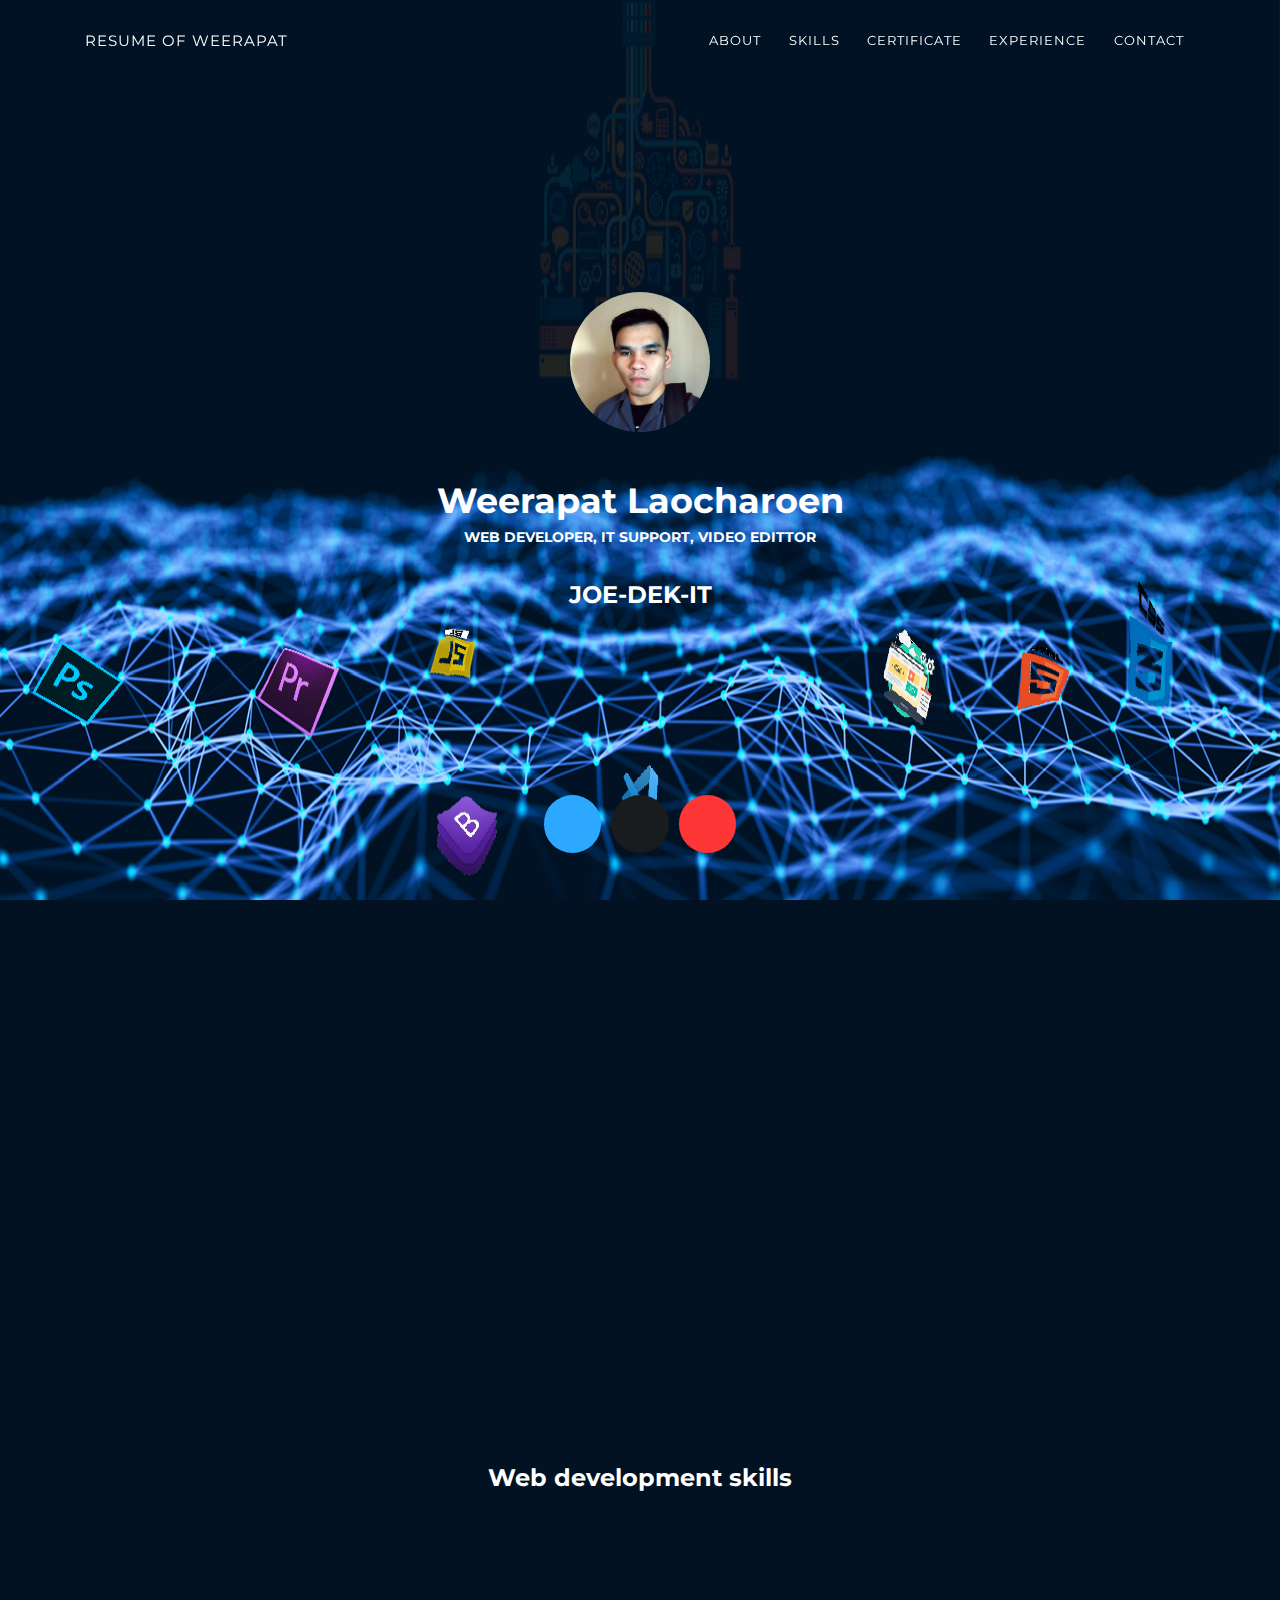
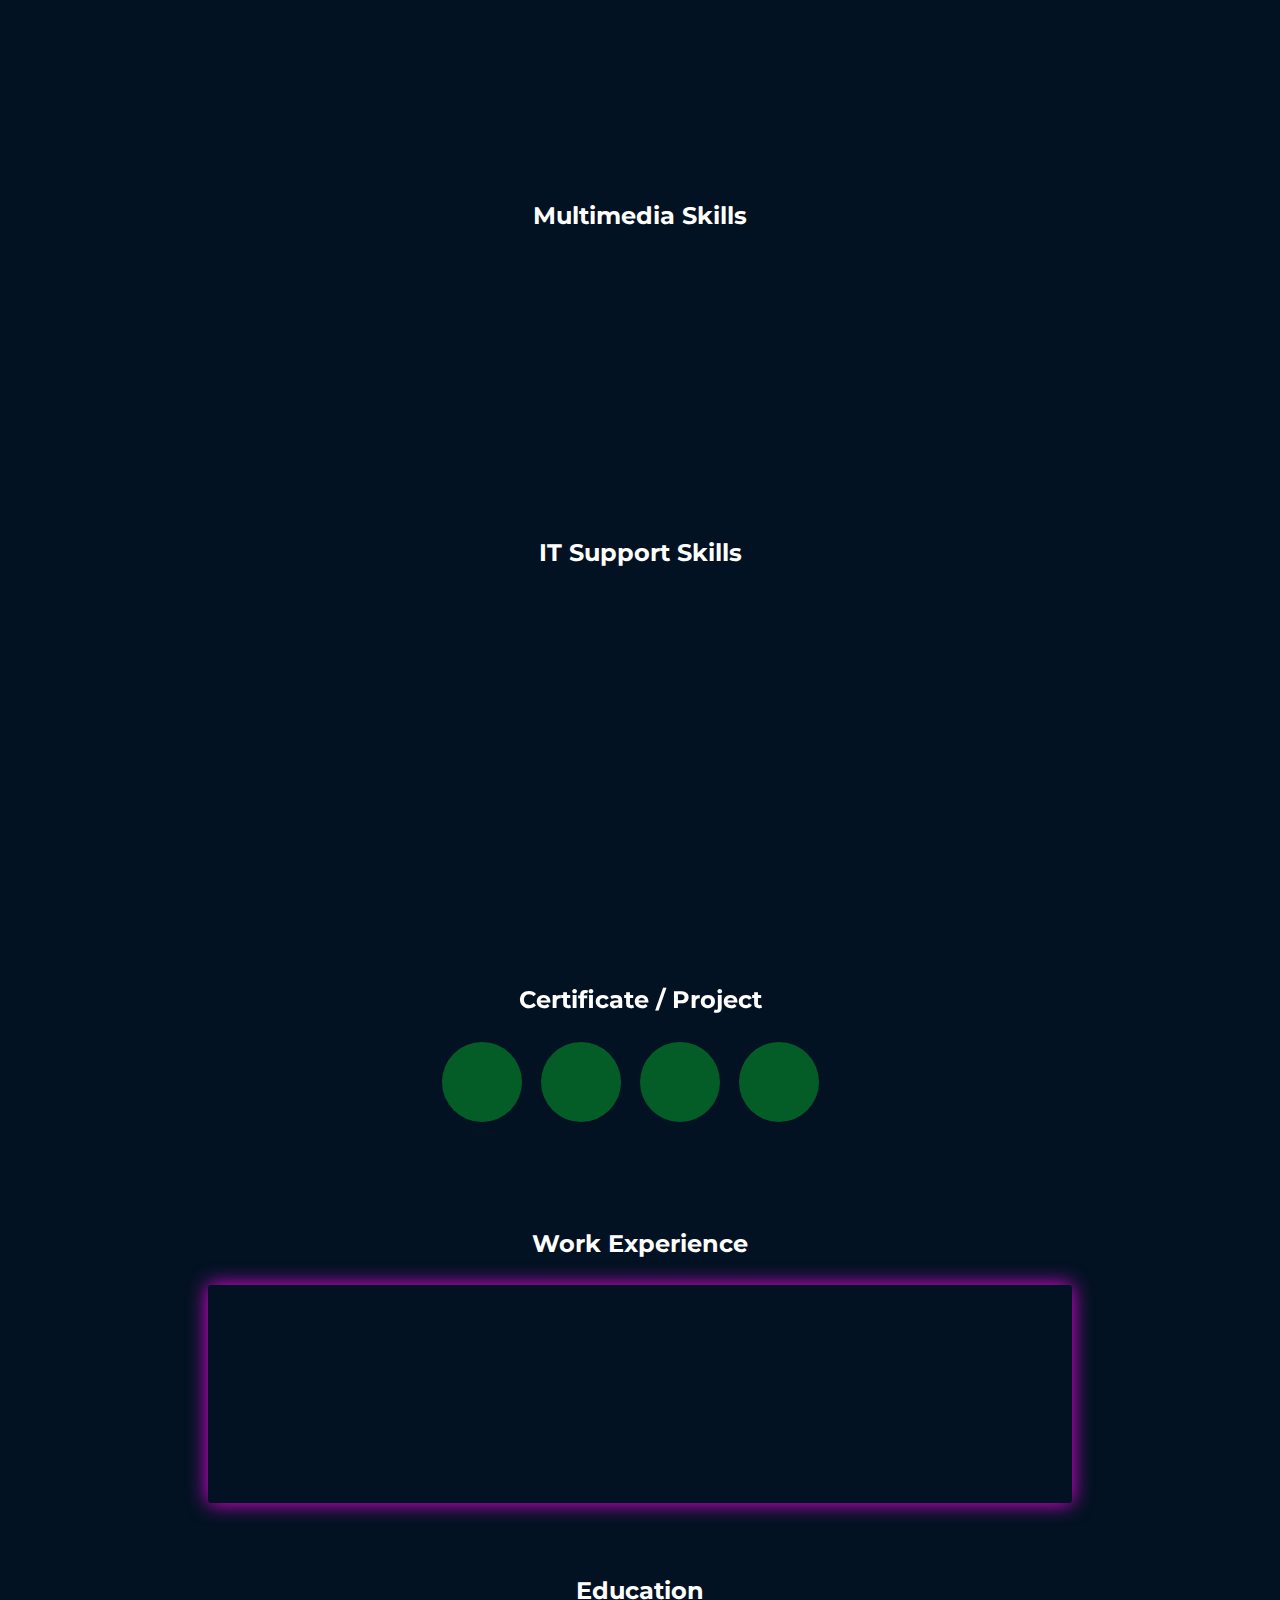
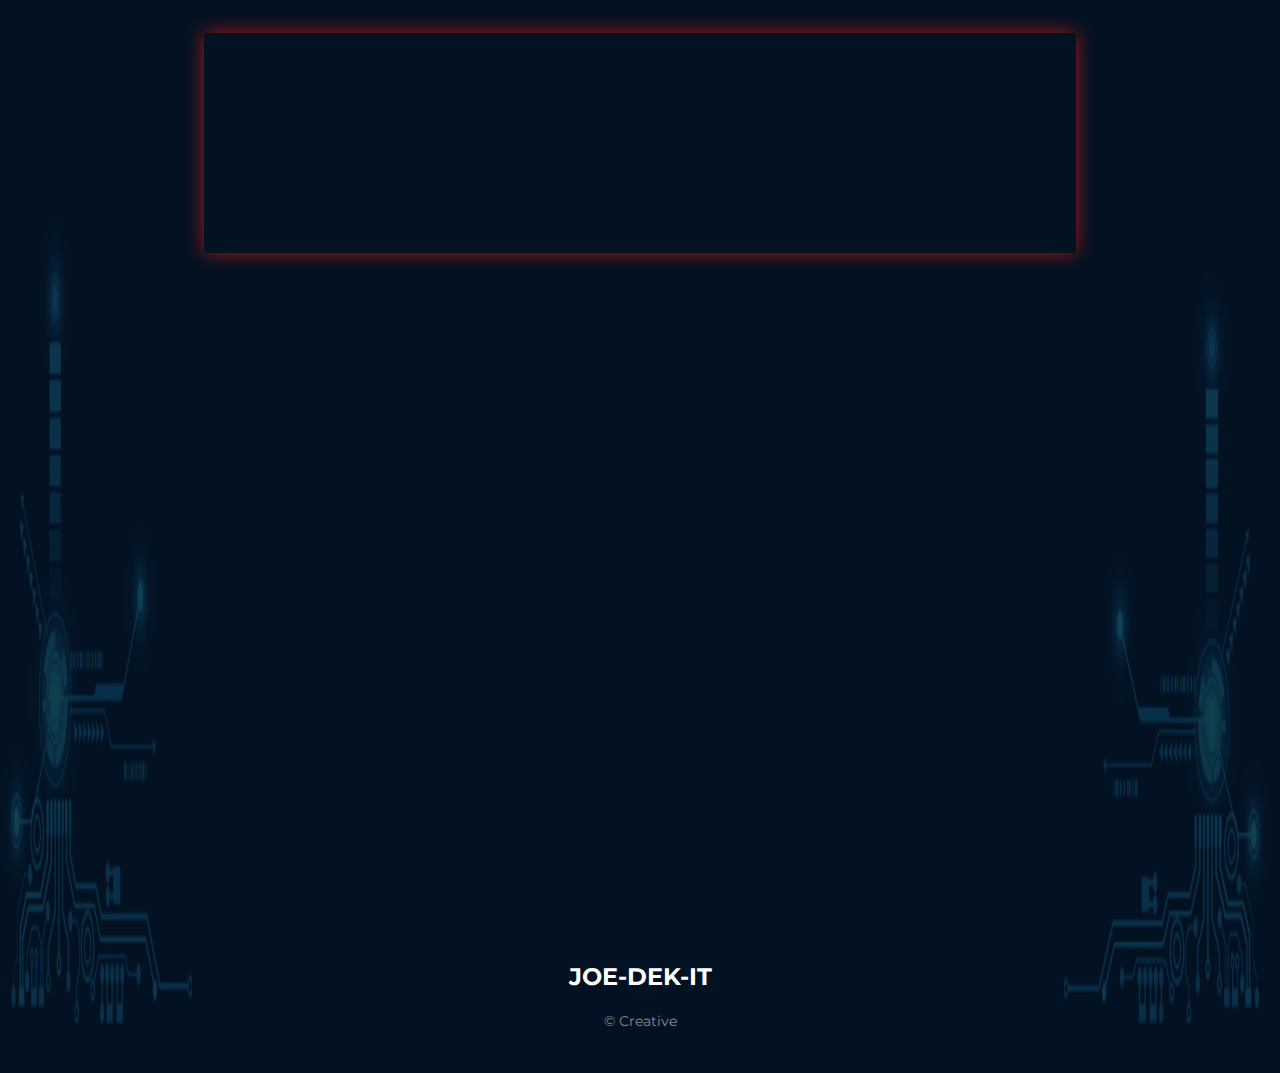
==== commit d743836d: "03092020" ====
--- a/index.html
+++ b/index.html
@@ -11,100 +11,12 @@
     <link href="css/aos.css" rel="stylesheet">
     <link href="css/bootstrap.min.css" rel="stylesheet">
     <link href="styles/main.css" rel="stylesheet">
-    <style>
-      body {font-family: Arial, Helvetica, sans-serif;}
-      
-      #myImg {
-        border-radius: 5px;
-        cursor: pointer;
-        transition: 0.3s;
-      }
-      
-      #myImg:hover {opacity: 0.7;}
-      
-      /* The Modal (background) */
-      .modal {
-        display: none; /* Hidden by default */
-        position: fixed; /* Stay in place */
-        z-index: 1; /* Sit on top */
-        padding-top: 100px; /* Location of the box */
-        left: 0;
-        top: 0;
-        width: 100%; /* Full width */
-        height: 100%; /* Full height */
-        overflow: auto; /* Enable scroll if needed */
-        background-color: rgb(0,0,0); /* Fallback color */
-        background-color: rgba(0,0,0,0.9); /* Black w/ opacity */
-      }
-      
-      /* Modal Content (image) */
-      .modal-content {
-        margin: auto;
-        display: block;
-        width: 80%;
-        max-width: 700px;
-      }
-      
-      /* Caption of Modal Image */
-      #caption {
-        margin: auto;
-        display: block;
-        width: 80%;
-        max-width: 700px;
-        text-align: center;
-        color: #ccc;
-        padding: 10px 0;
-        height: 150px;
-      }
-      
-      /* Add Animation */
-      .modal-content, #caption {  
-        -webkit-animation-name: zoom;
-        -webkit-animation-duration: 0.6s;
-        animation-name: zoom;
-        animation-duration: 0.6s;
-      }
-      
-      @-webkit-keyframes zoom {
-        from {-webkit-transform:scale(0)} 
-        to {-webkit-transform:scale(1)}
-      }
-      
-      @keyframes zoom {
-        from {transform:scale(0)} 
-        to {transform:scale(1)}
-      }
-      
-      /* The Close Button */
-      .close {
-        position: absolute;
-        top: 15px;
-        right: 35px;
-        color: #f1f1f1;
-        font-size: 40px;
-        font-weight: bold;
-        transition: 0.3s;
-      }
-      
-      .close:hover,
-      .close:focus {
-        color: #bbb;
-        text-decoration: none;
-        cursor: pointer;
-      }
-      
-      /* 100% Image Width on Smaller Screens */
-      @media only screen and (max-width: 700px){
-        .modal-content {
-          width: 100%;
-        }
-      }
-      </style>
+    
   </head>
   <body id="top">
     <header>
       <div class="profile-page sidebar-collapse">
-        <nav class="navbar navbar-expand-lg fixed-top navbar-transparent bg-primary" color-on-scroll="400">
+        <nav class="navbar navbar-expand-lg fixed-top navbar-transparent bg-nav" color-on-scroll="400">
           <div class="container">
             <div class="navbar-translate"><a class="navbar-brand" href="#" rel="tooltip">Resume of Weerapat</a>
               <button class="navbar-toggler navbar-toggler" type="button" data-toggle="collapse" data-target="#navigation" aria-controls="navigation" aria-expanded="false" aria-label="Toggle navigation"><span class="navbar-toggler-bar bar1"></span><span class="navbar-toggler-bar bar2"></span><span class="navbar-toggler-bar bar3"></span></button>
@@ -135,9 +47,9 @@
           <div class=" text-wri h4 title ">JOE-DEK-IT</div>
         </div>
       </div>
-      <div class="section ">
+      <div class="section">
         <div class="container ">
-          <div class="button-container"><a class="btn btn-info btn-round btn-lg btn-icon" href="https://web.facebook.com/WLJDIT/" rel="tooltip" title="Follow me on Facebook"><i class="fa fa-facebook"></i></a>&nbsp&nbsp<a class="btn btn-dark btn-round btn-lg btn-icon" href="https://github.com/JOE-DEK-IT" rel="tooltip" title="Follow me on Github"><i class="fa fa-github"></i></a>&nbsp;&nbsp;<a class="btn btn-danger btn-round btn-lg btn-icon" href="#" rel="tooltip" title="Follow me on youtube"><i class="fa fa-youtube-square"></i></a></i></a></div>
+          <div class="button-container"><a class="btn btn-info btn-round btn-lg btn-icon" href="https://web.facebook.com/WLJDIT/" rel="tooltip" title="Follow me on Facebook"><i class="fa fa-facebook"></i></a>&nbsp&nbsp<a class="btn bg-black btn-round btn-lg btn-icon" href="https://github.com/JOE-DEK-IT" rel="tooltip" title="Follow me on Github"><i class="fa fa-github"></i></a>&nbsp;&nbsp;<a class="btn btn-danger btn-round btn-lg btn-icon" href="#" rel="tooltip" title="Follow me on youtube"><i class="fa fa-youtube-square"></i></a></i></a></div>
         </div>
       </div>
     </div>
@@ -152,41 +64,56 @@
     
     <div class="card bg-card " data-aos="zoom-out-up" data-aos-offset="10">
       <div class="row">
-        <div class="col-lg-6 col-md-12 ">
+        <div class="col-lg-6 col-md-9">
           <div class="card-body">
-            <div class="h4 mt-0 title text text-wri">About</div>
-            <p class=" text-wri"style="font-size:17px">HELLO,I'm available for work.  Interested job positions</p>
-               <p class=" text-wri"style="font-size:17px">- IT Support</p>
-               <p class=" text-wri"style="font-size:17px">- Web developer</p>
-               <p class=" text-wri"style="font-size:17px">- Video editing </p>
-          </div>
-        </div>
-        <div class="col-lg-6 col-md-12">
+            <div class="h4 mt-0 title  text-success">About</div>
+            <p class=" text-wri"style="font-size:18px">HELLO,I'm available for work.  Interested job positions</p>
+               <p class=" text-wri"style="font-size:18px">- IT Support</p>
+               <p class=" text-wri"style="font-size:18px">- Web developer</p>
+               <p class=" text-wri"style="font-size:18px">- Video editing </p>
+          </div>
+          <div class="row mt-3">
+            <div class="h5 col-sm-4 text-wri">&nbsp;&nbsp;&nbsp;&nbsp;<strong class="text-uppercase">Language</strong></div>
+            <div  class="col-sm-7 progress-container text-wri progress-info"><img src="images/en.png "width="30" height="30" alt="Image"/>&nbsp</i><span class="progress-container">English (Basic)</span>
+              <div class="progress">
+                <div class="progress-bar progress-bar-primary" data-aos="progress-full" data-aos-offset="10" data-aos-duration="2000" role="progressbar" aria-valuenow="60" aria-valuemin="0" aria-valuemax="100" style="width: 20%;"></div><span class="progress-value">20%</span>
+              </div>
+            </div>
+          </div>
+          <div class="row mt-3">
+            <div class="h5 col-sm-4 text-wri">&nbsp;&nbsp;&nbsp;&nbsp;<strong class="text-uppercase"></strong></div>
+            <div  class="col-sm-7 progress-container text-wri progress-info"><img src="images/th.png "width="30" height="30" alt="Image"/>&nbsp</i><span class="progress-container">Thai</span>
+              <div class="progress">
+                <div class="progress-bar progress-bar-primary" data-aos="progress-full" data-aos-offset="10" data-aos-duration="2000" role="progressbar" aria-valuenow="60" aria-valuemin="0" aria-valuemax="100" style="width: 90%;"></div><span class="progress-value">90%</span>
+              </div>
+            </div>
+          </div>
+        </div>
+        <div class="col-lg-6 col-md-9">
           <div class="card-body">
-            <div class="h4 mt-0 title text-wri">Basic Information</div>
+            <div class="h4 mt-0 title text-warning">Basic Information</div>
             <div class="row">
-              <div class="col-sm-4 text-wri"><strong class="text-uppercase">Age:</strong></div>
-              <div class="col-sm-8 text-wri">23</div>
-            </div>
-            <div class="row mt-3">
-              <div class="col-sm-4 text-wri"><strong class="text-uppercase">Email:</strong></div>
-              <div class="col-sm-8 text-wri">weerapatonline@gmail.com</div>
-            </div>
-            <div class="row mt-3">
-              <div class="col-sm-4 text-wri"><strong class="text-uppercase">Phone:</strong></div>
-              <div class="col-sm-8 text-wri">0988022903</div>
-            </div>
-            <div class="row mt-3">
-              <div class="col-sm-4 text-wri"><strong class="text-uppercase">Military status:</strong></div>
-              <div class="col-sm-8 text-wri">Passed military service</div>
-            </div>
-            <div class="row mt-3">
-              <div class="col-sm-4 text-wri"><strong class="text-uppercase">Address:</strong></div>
-              <div class="col-sm-8 text-wri">48/3 Sisongkram District. Nakhon Phanom Province. Postal code 48150 </div>
-            </div>
-            <div class="row mt-3">
-              <div class="col-sm-4 text-wri"><strong class="text-uppercase">Language:</strong></div>
-              <div class="col-sm-8 text-wri">English(Basic), Thai</div>
+              <div class="h5 col-sm-4 text-wri"><strong class="text-uppercase">Age:</strong></div>
+              <div class="col-sm-8 text-wri"style="font-size:18px">23</div>
+            </div>
+            <div class="row mt-4">
+              <div class="h5 col-sm-4 text-wri"><strong class="text-uppercase">Email:</strong></div>
+              <div class="col-sm-8.5 text-wri"style="font-size:18px">weerapatonline@gmail.com</div>
+            </div>
+            <div class="row mt-4">
+              <div class="h5 col-sm-4 text-wri"><strong class="text-uppercase">Phone:</strong></div>
+              <div class="col-sm-8 text-wri"style="font-size:18px">0988022903</div>
+            </div>
+            <div class="row mt-4">
+              <div class="h5 col-sm-4 text-wri"><strong class="text-uppercase">Military status:</strong></div>
+              <div class="col-sm-8 text-wri"style="font-size:18px">Passed military service</div>
+            </div>
+            <div class="row mt-4">
+              <div class="h5 col-sm-4 text-wri"><strong class="text-uppercase">Address:</strong></div>
+              <div class="col-sm-8 text-wri"style="font-size:18px">48/3 Sisongkram District. Nakhon Phanom Province. Postal code 48150 </div>
+            </div>
+            
+              
             </div>
           </div>
         </div>
@@ -202,14 +129,14 @@
       <div class="card-body ">
         <div class="row ">
           <div class="col-md-6">
-            <div class="progress-container text-wri progress-primary "><i class="fa fa-html5 fa-1x" aria-hidden="true"></i>&nbsp;<span class="progress-container">HTML</span>
+            <div class="progress-container text-wri progress-primary "><img src="images/html.png "width="45" height="45" alt="Image"/></i>&nbsp;<span class="progress-container">HTML</span>
               <div class="progress">
                 <div class="progress-bar progress-primary " data-aos="progress-full" data-aos-offset="10" data-aos-duration="2000" role="progressbar" aria-valuenow="50" aria-valuemin="0" aria-valuemax="100" style="width: 50%;"></div><span class="progress-value ">50%</span>
               </div>
             </div>
           </div>
           <div class="col-md-6">
-            <div class="progress-container text-wri progress-primary"><i class="fa fa-css3 fa-1x" aria-hidden="true">&nbsp</i><span class="progress-container">CSS</span>
+            <div class="progress-container text-wri progress-primary"><img src="images/css.png "width="45" height="45" alt="Image"/>&nbsp</i><span class="progress-container">CSS</span>
               <div class="progress">
                 <div class="progress-bar progress-bar-primary" data-aos="progress-full" data-aos-offset="10" data-aos-duration="2000" role="progressbar" aria-valuenow="60" aria-valuemin="0" aria-valuemax="100" style="width: 60%;"></div><span class="progress-value">60%</span>
               </div>
@@ -218,14 +145,14 @@
         </div>
         <div class="row">
           <div class="col-md-6">
-            <div class="progress-container text-wri progress-primary"><i class="fa fa-file-code-o" aria-hidden="true">&nbsp</i><span class="progress-container">JavaScript</span>
+            <div class="progress-container text-wri progress-primary"><img src="images/js.png "width="45" height="45" alt="Image"/>&nbsp</i><span class="progress-container">JavaScript</span>
               <div class="progress">
                 <div class="progress-bar progress-bar-primary" data-aos="progress-full" data-aos-offset="10" data-aos-duration="2000" role="progressbar" aria-valuenow="60" aria-valuemin="0" aria-valuemax="100" style="width: 40%;"></div><span class="progress-value">40%</span>
               </div>
             </div>
           </div>
           <div class="col-md-6">
-            <div class="progress-container text-wri progress-primary"><i class="fa fa-file-code-o" aria-hidden="true">&nbsp</i><span class="progress-container">Bootstrap</span>
+            <div class="progress-container text-wri progress-primary"><img src="images/bst.png "width="45" height="45" alt="Image"/>&nbsp</i><span class="progress-container">Bootstrap</span>
               <div class="progress">
                 <div class="progress-bar progress-bar-primary" data-aos="progress-full" data-aos-offset="10" data-aos-duration="2000" role="progressbar" aria-valuenow="60" aria-valuemin="0" aria-valuemax="100" style="width: 55%;"></div><span class="progress-value">55%</span>
               </div>
@@ -244,34 +171,39 @@
     <div class="h4 text-center text-wri  mb-4 title ">Multimedia Skills</div>
     <div class="card2" data-aos="flip-left" data-aos-anchor-placement="top-bottom">
       <div class="card-body">
+        <div class="row ">
+          <div class="col-md-6">
+            <div class="progress-container text-wri progress-neutral "><img src="images/pmp.png "width="45" height="45" alt="Image"/></i>&nbsp;<span class="progress-container">Premiere Pro</span>
+              <div class="progress">
+                <div class="progress-bar progress-primary " data-aos="progress-full" data-aos-offset="10" data-aos-duration="2000" role="progressbar" aria-valuenow="50" aria-valuemin="0" aria-valuemax="100" style="width: 65%;"></div><span class="progress-value ">65%</span>
+              </div>
+            </div>
+          </div>
+          <div class="col-md-6">
+            <div class="progress-container text-wri progress-neutral"><img src="images/ae.png "width="45" height="45" alt="Image"/>&nbsp</i><span class="progress-container">After effects</span>
+              <div class="progress">
+                <div class="progress-bar progress-bar-primary" data-aos="progress-full" data-aos-offset="10" data-aos-duration="2000" role="progressbar" aria-valuenow="60" aria-valuemin="0" aria-valuemax="100" style="width: 35%;"></div><span class="progress-value">35%</span>
+              </div>
+            </div>
+          </div>
+        </div>
         <div class="row">
           <div class="col-md-6">
-            <div class="progress-container text-wri progress-neutral"><i class="fa fa-youtube-play" aria-hidden="true">&nbsp</i><span class="progress-container">Premiere pro</span>
+            <div class="progress-container text-wri progress-neutral"><img src="images/ps.png "width="45" height="45" alt="Image"/>&nbsp</i><span class="progress-container">Photo Shop</span>
               <div class="progress">
                 <div class="progress-bar progress-bar-primary" data-aos="progress-full" data-aos-offset="10" data-aos-duration="2000" role="progressbar" aria-valuenow="60" aria-valuemin="0" aria-valuemax="100" style="width: 70%;"></div><span class="progress-value">70%</span>
               </div>
             </div>
           </div>
-            <div class="col-md-6">
-              <div class="progress-container text-wri progress-neutral"><i class="fa fa-picture-o" aria-hidden="true">&nbsp</i><span class="progress-container">Photoshop</span>
-                <div class="progress">
-                  <div class="progress-bar progress-bar-primary" data-aos="progress-full" data-aos-offset="10" data-aos-duration="2000" role="progressbar" aria-valuenow="60" aria-valuemin="0" aria-valuemax="100" style="width: 75%;"></div><span class="progress-value">75%</span>
-                </div>
-              </div>
-            </div>
-        </div>
-        <div class="row">
-          <div class="col-md-6">
-            <div class="progress-container text-wri progress-neutral"><i class="fa fa-home" aria-hidden="true">&nbsp</i><span class="progress-container">sketchup</span>
-              <div class="progress">
-                <div class="progress-bar progress-bar-primary" data-aos="progress-full" data-aos-offset="10" data-aos-duration="2000" role="progressbar" aria-valuenow="60" aria-valuemin="0" aria-valuemax="100" style="width: 50%;"></div><span class="progress-value">50%</span>
-              </div>
-            </div>
-          </div>
-      </div>
-      </div>
-    </div>
- 
+          <div class="col-md-6">
+            <div class="progress-container text-wri progress-neutral"><img src="images/sku.png "width="45" height="45" alt="Image"/>&nbsp</i><span class="progress-container">Sketchup</span>
+              <div class="progress">
+                <div class="progress-bar progress-bar-primary" data-aos="progress-full" data-aos-offset="10" data-aos-duration="2000" role="progressbar" aria-valuenow="60" aria-valuemin="0" aria-valuemax="100" style="width: 60%;"></div><span class="progress-value">60%</span>
+              </div>
+            </div>
+          </div>
+        </div>
+    </div>
   </div>
   
     <div class="" id="skill">
@@ -279,31 +211,36 @@
       <div class="container">
         <div class="h4 text-center text-wri mb-4 title">IT Support Skills</div>
         <div class="card3" data-aos="flip-left" data-aos-anchor-placement="top-bottom">
-          <div class="card-body text-lg-center">
+          <div class="card-body ">
             <div class="row">
                 <div class="card-body text-lg-center">
-                  <div class="h4 mt-0 title text-wri">Software/Hardware/Network</div>
-                  <p></p>
-                     <p class="text-wri">- Can install Windows operating system and other programs.</p>
-                     <p class="text-wri">- Check and fix any defects caused by software.</p>
-                     <p class="text-wri">- Maintain internet and security systems </p>
-                     <p class="text-wri">- Keep your computer in good working order at all times.</p>
-                     <p class="text-wri">- Maintain computer equipment within the office such as computers, printers, and networking.</p>
+                  <h3 class="text-warning"style="display: inline;">Software </h3>
+                  <h3 class="text-wri"style="display: inline;"> / </h3>
+                  <h3 class="text-danger"style="display: inline;"> Hardware </h3>
+                  <h3 class="text-wri"style="display: inline;"> / </h3>
+                  <h3 class="text-success"style="display: inline;"> Network</h3>
                 </div>
-              </div>
-            </div>
-        </div>
-      </div>
-  </div>
-       
+            </div>
+                     <h5 class="text-wri">- Can install Windows operating system and other programs.</h5>
+                     <h5 class="text-wri">- Check and fix any defects caused by software.</h5>
+                     <h5 class="text-wri">- Maintain internet and security systems </h5>
+                     <h5 class="text-wri">- Keep your computer in good working order at all times.</h5>
+                     <h5 class="text-wri">- Maintain computer equipment within the office such as computers, printers, and     networking.</h5>
+                </div>
+              </div>
+            </div>
+        </div>
+      </div>
+  </div>
+       &nbsp;
 <div class="" id="Certificate">
   <div class="container">
     <div class="row">
       <div class="col-md-6 ml-auto mr-auto">
         <div class="h4 text-center text-wri mb-4 title">Certificate / Project</div>
         <div class="nav-align-center">
-          <ul class="nav nav-pills nav-pills-primary" role="tablist">
-            <li class="nav-item"><a class="nav-link active" data-toggle="tab" href="#TRANSCRIPT" role="tablist"><i class="fa fa-graduation-cap" aria-hidden="true"></i></a></li>
+          <ul class="nav nav-pills nav-pills-info" role="tablist">
+            <ui class="nav-item"><a class="nav-link" data-toggle="tab" href="#TRANSCRIPT" role="tablist"><i class="fa fa-graduation-cap" aria-hidden="true"></i></a></ui>
             <li class="nav-item"><a class="nav-link" data-toggle="tab" href="#INTERNSHIP" role="tablist"><i class="fa fa-users" aria-hidden="true"></i></a></li>
             <li class="nav-item"><a class="nav-link" data-toggle="tab" href="#TRAINING" role="tablist"><i class="fa fa-check-square-o" aria-hidden="true"></i></a></li>
             <li class="nav-item"><a class="nav-link" data-toggle="tab" href="#Sketchup" role="tablist"><i class="fa fa-home" aria-hidden="true"></i></a></li>
@@ -314,7 +251,7 @@
       </div>
     </div>
     <div class="tab-content gallery mt-5">
-      <div class="tab-pane active" id="TRANSCRIPT">
+      <div class="tab-pane " id="TRANSCRIPT">
         <div class="ml-auto mr-auto">
           <div class="h4 text-center mb-4 title category text-success">Transcript</div>
           <div class="row">
@@ -411,24 +348,24 @@
     </div>
   </div>
 </div>
-
+&nbsp;
 <div class="" id="experience">
   <div class="container cc-experience ">
     <div class="h4 text-center text-wri mb-4 title">Work Experience</div>
     <div class="card4">
       <div class="row">
-        <div class="col-md-3 bg-warning" data-aos="fade-right" data-aos-offset="50" data-aos-duration="500">
+        <div class="col-md-3 bg-success" data-aos="fade-right" data-aos-offset="50" data-aos-duration="500">
           <div class="card-body cc-experience-header">
-            <p class="h6">January - April 2019</p>
-            <div class="h5"> IT Support</div>
+            <p class="h5">January - April 2019</p>
+            <div class="h4"> IT Support</div>
           </div>
         </div>
         <div class="col-md-9" data-aos="fade-left" data-aos-offset="50" data-aos-duration="500">
           <div class="card-body">
             <div class="h5 text-wri">Internship at Sawang Daen Din Hospital</div>
-            <div class="text-wri">Responsibility</div>&nbsp
-            <p class="text-wri">- Take care of the computer All hardware equipment in hospital.</p>
-            <p class="text-wri">- Solve various problems including Software, Hardware, Network</p>
+            <div class="text-wri"style="font-size:18px">Responsibility</div>&nbsp
+            <p class="text-wri"style="font-size:18px">- Take care of the computer All hardware equipment in hospital.</p>
+            <p class="text-wri"style="font-size:18px">- Solve various problems including Software, Hardware, Network</p>
           </div>
         </div>
       </div>
@@ -441,8 +378,8 @@
       <div class="row">
         <div class="col-md-3 bg-info" data-aos="fade-right" data-aos-offset="50" data-aos-duration="500">
           <div class="card-body cc-education-header">
-            <p class="h6">2015 - 2019</p>
-            <div class="h5">Bachelor's Degree</div>
+            <p class="h5">2015 - 2019</p>
+            <div class="h4">Bachelor's Degree</div>
           </div>
         </div>
         <div class="col-md-9" data-aos="fade-left" data-aos-offset="50" data-aos-duration="500">
@@ -451,9 +388,9 @@
           <div>
             &nbsp
           </div>
-            <p class=" text-wri">Faculty: Science and Technology</p>
-            <p class=" text-wri">Major: Information Technology</p>
-            <p class=" text-wri">GPA: 3.39</p>
+            <p class=" text-wri"style="font-size:18px">Faculty: Science and Technology</p>
+            <p class=" text-wri"style="font-size:18px">Major: Information Technology</p>
+            <p class=" text-wri"style="font-size:18px">GPA: 3.39</p>
           
           </div>
         </div>
@@ -462,7 +399,7 @@
 
 <div class="" id="contact">
   &nbsp;
-  <div class="cc-contact-information" style="background-image: url('images/staticmap.png');">
+  <div class="cc-contact-information">
     <div class="container">
       <div class="cc-contact">
         <div class="row">
@@ -470,7 +407,7 @@
             <div class="card  mb-0" data-aos="zoom-in">
               <div class="h4 text-center title">Contact Me</div>
               <div class="row">
-                <div class="col-md-6">
+                <div class="col-md-12">
                   <div class="card-body">
                     <form action="https://formspree.io/your@email.com" method="POST">
                       <div class="p pb-3"><strong>Feel free to contact me </strong></div>
@@ -481,13 +418,7 @@
                           </div>
                         </div>
                       </div>
-                      <div class="row mb-3">
-                        <div class="col">
-                          <div class="input-group"><span class="input-group-addon"><i class="fa fa-file-text"></i></span>
-                            <input class="form-control" type="text" name="Subject" placeholder="Subject" required="required"/>
-                          </div>
-                        </div>
-                      </div>
+                      
                       <div class="row mb-3">
                         <div class="col">
                           <div class="input-group"><span class="input-group-addon"><i class="fa fa-envelope"></i></span>
@@ -504,7 +435,7 @@
                       </div>
                       <div class="row">
                         <div class="col">
-                          <button class="btn btn-primary" type="submit">Send</button>
+                          <button class="btn btn-primary "type="submit">Send</button>
                         </div>
                       </div>
                     </form>
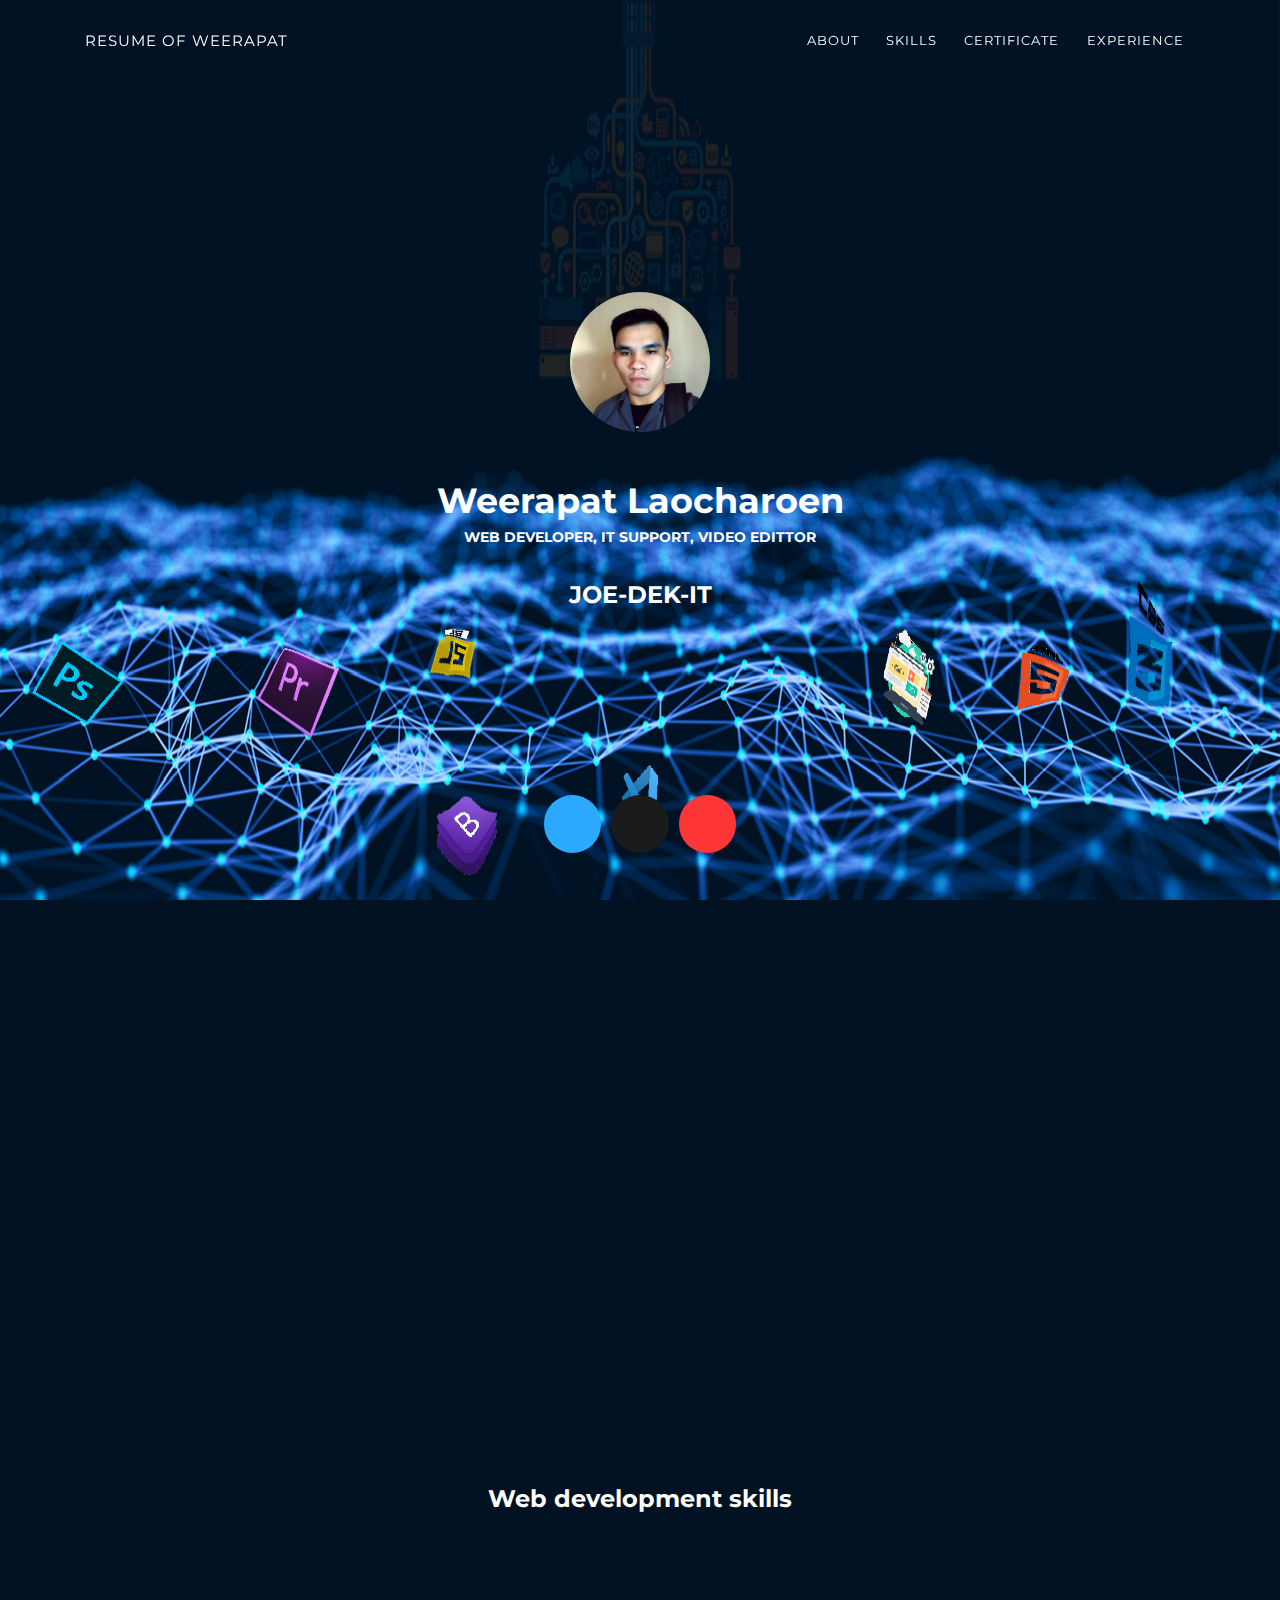
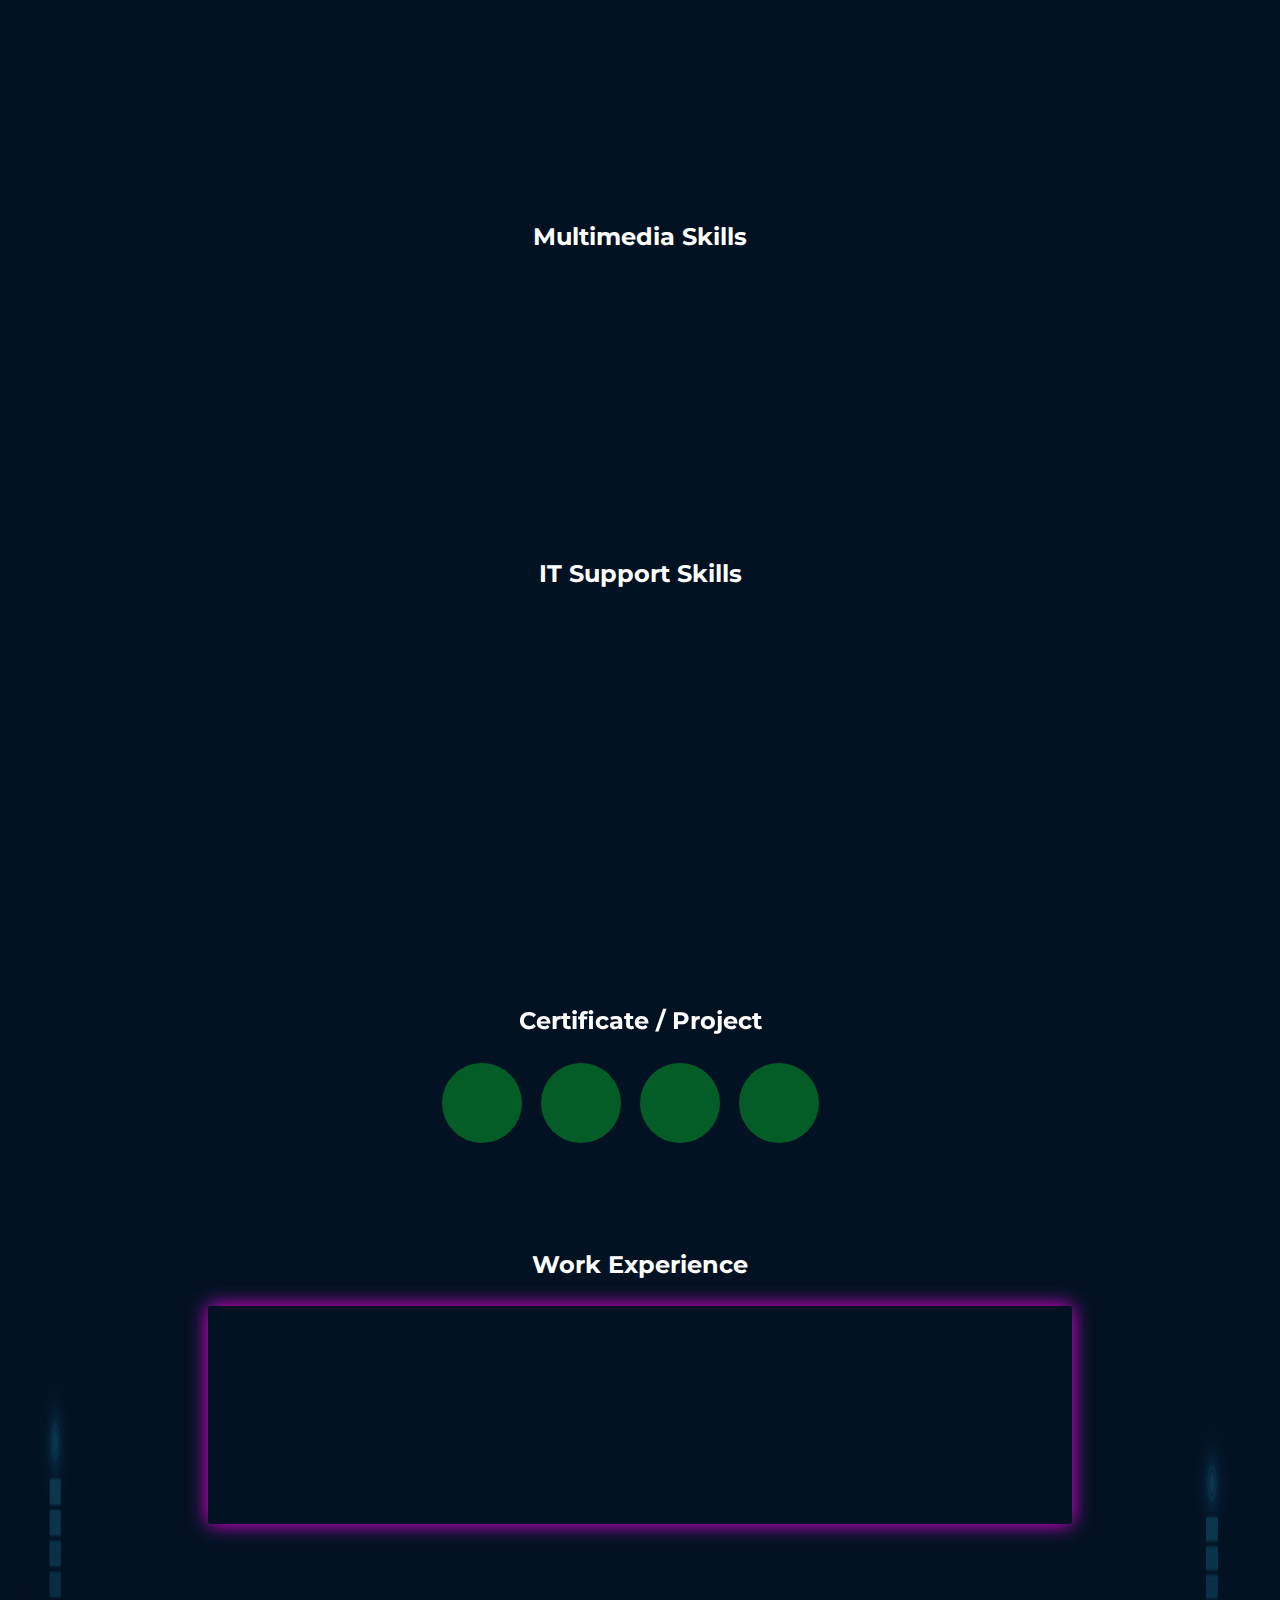
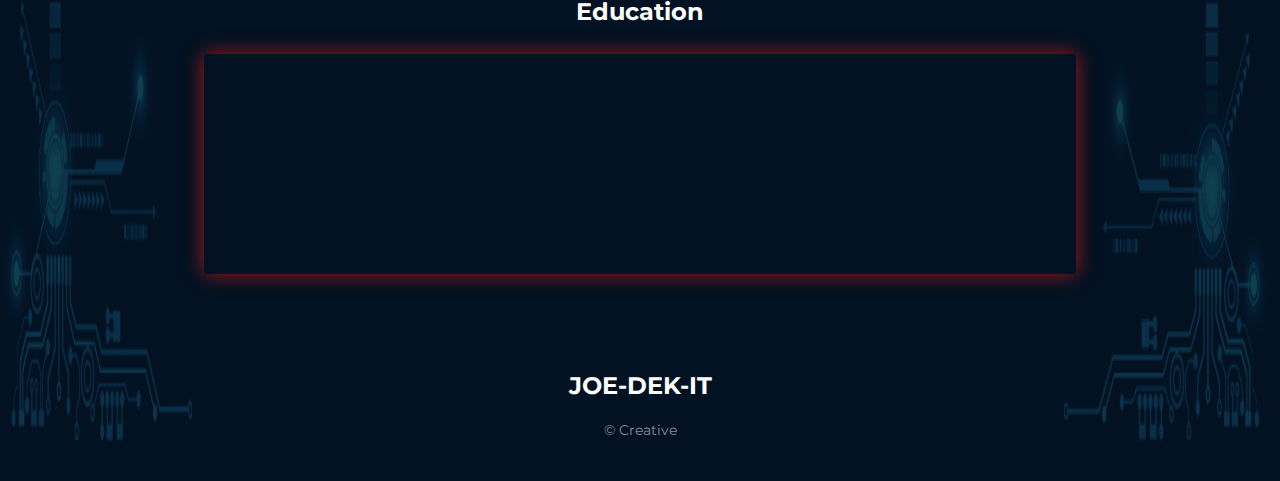
==== commit 622fa413: "03092020/2" ====
--- a/index.html
+++ b/index.html
@@ -27,7 +27,7 @@
                 <li class="nav-item"><a class="nav-link smooth-scroll" href="#skill">Skills</a></li>
                 <li class="nav-item"><a class="nav-link smooth-scroll" href="#Certificate">Certificate</a></li>
                 <li class="nav-item"><a class="nav-link smooth-scroll" href="#experience">Experience</a></li>
-                <li class="nav-item"><a class="nav-link smooth-scroll" href="#contact">Contact</a></li>
+                
               </ul>
             </div>
           </div>
@@ -59,6 +59,7 @@
 
 <div class="section" id="about">
   <div class="full-page-background top center no-repeat " style="background-image: url('images/bg1.jpg');">
+    &nbsp;
   <div class="container">
     &nbsp;
     
@@ -397,59 +398,7 @@
       </div>
     </div>&nbsp;
 
-<div class="" id="contact">
-  &nbsp;
-  <div class="cc-contact-information">
-    <div class="container">
-      <div class="cc-contact">
-        <div class="row">
-          <div class="col-md-9">
-            <div class="card  mb-0" data-aos="zoom-in">
-              <div class="h4 text-center title">Contact Me</div>
-              <div class="row">
-                <div class="col-md-12">
-                  <div class="card-body">
-                    <form action="https://formspree.io/your@email.com" method="POST">
-                      <div class="p pb-3"><strong>Feel free to contact me </strong></div>
-                      <div class="row mb-3">
-                        <div class="col">
-                          <div class="input-group"><span class="input-group-addon"><i class="fa fa-user-circle"></i></span>
-                            <input class="form-control" type="text" name="name" placeholder="Name" required="required"/>
-                          </div>
-                        </div>
-                      </div>
-                      
-                      <div class="row mb-3">
-                        <div class="col">
-                          <div class="input-group"><span class="input-group-addon"><i class="fa fa-envelope"></i></span>
-                            <input class="form-control" type="email" name="_replyto" placeholder="E-mail" required="required"/>
-                          </div>
-                        </div>
-                      </div>
-                      <div class="row mb-3">
-                        <div class="col">
-                          <div class="form-group">
-                            <textarea class="form-control" name="message" placeholder="Your Message" required="required"></textarea>
-                          </div>
-                        </div>
-                      </div>
-                      <div class="row">
-                        <div class="col">
-                          <button class="btn btn-primary "type="submit">Send</button>
-                        </div>
-                      </div>
-                    </form>
-                  </div>
-                </div>
-
-              </div>
-            </div>
-          </div>
-        </div>
-      </div>
-    </div>
-  </div>
-</div></div>
+</div>
     </div>
     <footer class="footer">
       
